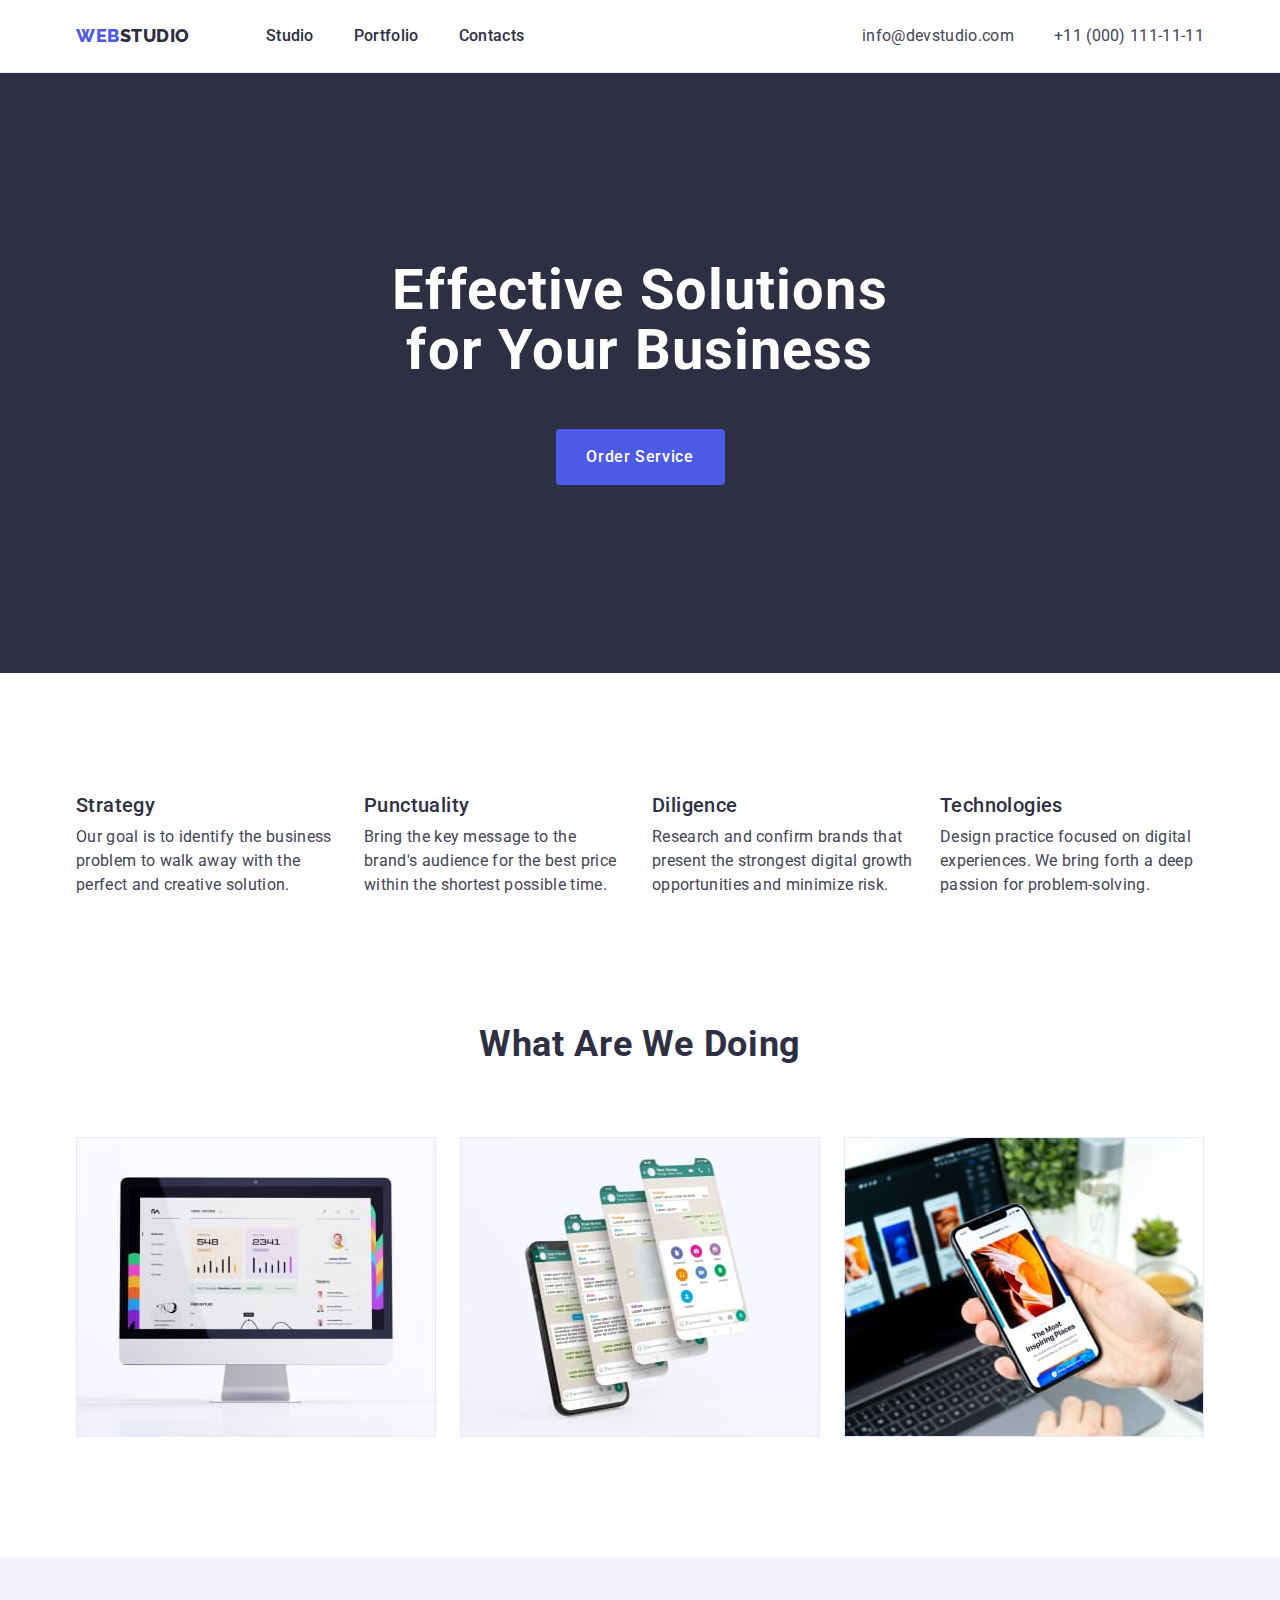
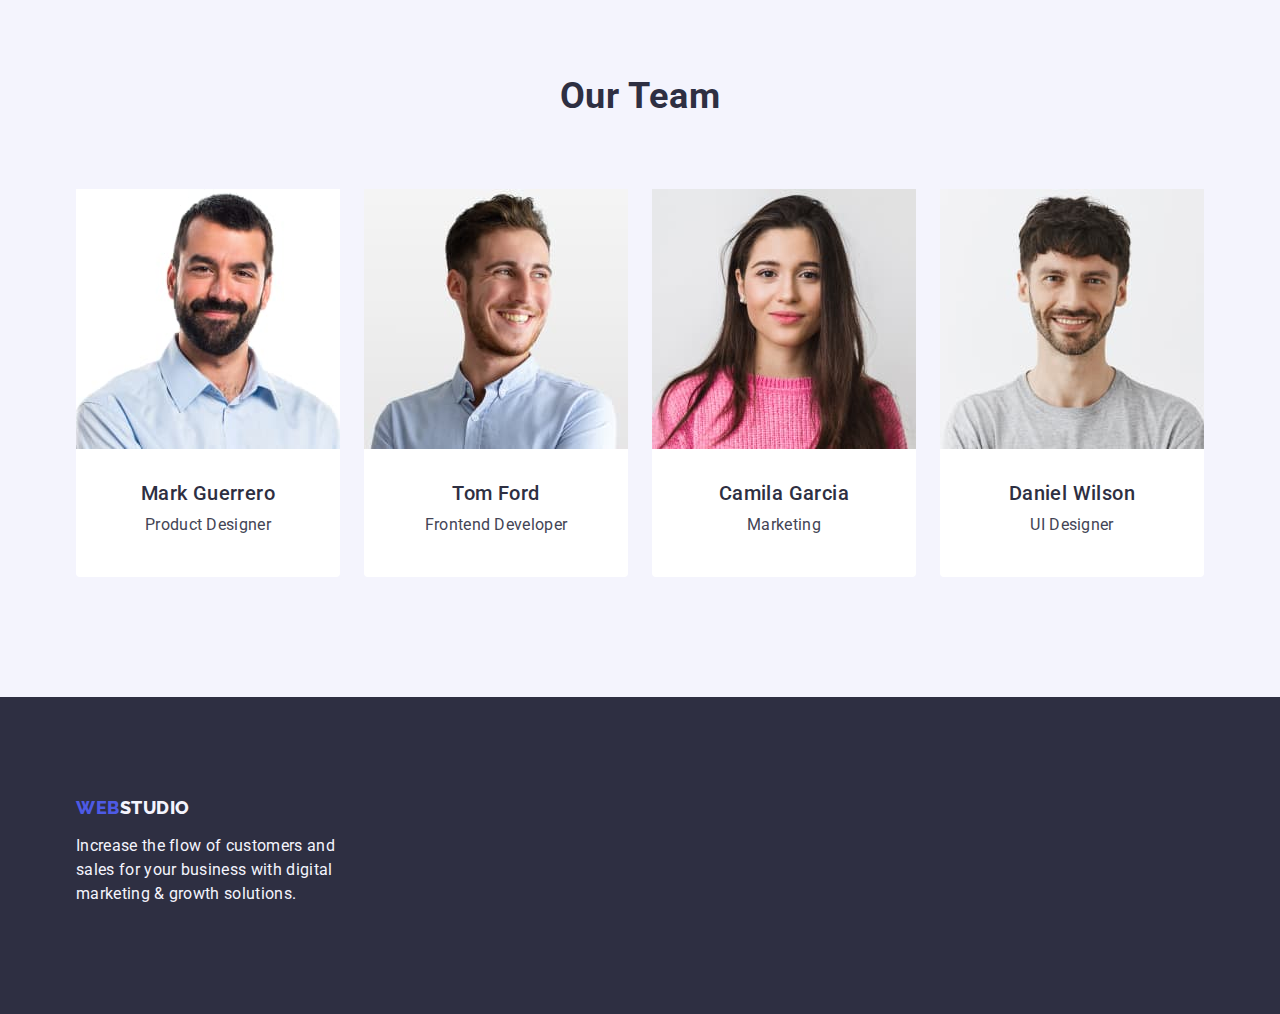
==== index.html @ eb8dc879 "Initial commit" ====
<!DOCTYPE html>
<html lang="en">
  <head>
    <meta charset="UTF-8" />
    <meta http-equiv="X-UA-Compatible" content="IE=edge" />
    <meta name="viewport" content="width=device-width, initial-scale=1.0" />
    <title>Studio</title>
    <link rel="preconnect" href="https://fonts.googleapis.com" />
    <link rel="preconnect" href="https://fonts.gstatic.com" crossorigin />
    <link
      href="https://fonts.googleapis.com/css2?family=Raleway:wght@800&family=Roboto:wght@400;500;700;900&display=swap"
      rel="stylesheet"
    />
    <link
      rel="stylesheet"
      href="https://cdn.jsdelivr.net/npm/modern-normalize@1.1.0/modern-normalize.min.css"
    />
    <link rel="stylesheet" href="./css/styles.css" />
  </head>
  <body>
    <!-- Header section -->
    <header class="header">
      <div class="c-header container">
      <nav class="nav">
        <a class="logo link" href="./index.html">
          Web<span class="studio">Studio</span>
        </a>
        <ul class="list nav-list">
          <li>
            <a class="first-menu link" href="./index.html">Studio</a>
          </li>
          <li>
            <a class="first-menu link" href="./portfolio.html">Portfolio</a>
          </li>
          <li>
            <a class="first-menu link" href="">Contacts</a>
          </li>
        </ul>
      </nav>
      <address class="address">
        <ul class="adress-list list">
          <li>
            <a class="adress-link link" href="mailto:info@devstudio.com"
              >info@devstudio.com</a
            >
          </li>
          <li>
            <a class="adress-link link" href="tel:+110001111111"
              >+11 (000) 111-11-11</a
            >
          </li>
        </ul>
      </address>
      </div>
    </header>
    <main>
      <!-- Hero section -->
      <section class="hero">
      <div class="container">
        <h1 class="first-header">Effective Solutions for Your Business</h1>
        <button class="order-service button" type="button">
          Order Service
        </button>
      </div>
      </section>
      <!-- Info section -->
      <section class="info-sect">
        <div class="container">
        <h2 class="info" hidden>Info</h2>
        <ul class="info-list list">
          <li class="info-element">
            <h3 class="first-h">Strategy</h3>
            <p class="first-p">
              Our goal is to identify the business problem to walk away with the
              perfect and creative solution.
            </p>
          </li>
          <li class="info-element">
            <h3 class="first-h">Punctuality</h3>
            <p class="first-p">
              Bring the key message to the brand's audience for the best price
              within the shortest possible time.
            </p>
          </li>
          <li class="info-element">
            <h3 class="first-h">Diligence</h3>
            <p class="first-p">
              Research and confirm brands that present the strongest digital
              growth opportunities and minimize risk.
            </p>
          </li>
          <li class="info-element">
            <h3 class="first-h">Technologies</h3>
            <p class="first-p">
              Design practice focused on digital experiences. We bring forth a
              deep passion for problem-solving.
            </p>
          </li>
        </ul>
        </div>
      </section>
      <!-- Portfolio section -->
      <section class="portfolio-sect">
        <div class="container">
        <h2 class="what-we-do">What are we doing</h2>
        <ul class="portfolio-list list">
          <li class="portfolio-element">
            <img
              src="./images/portfolio-index/img-1.jpg"
              alt="img 1"
              width="360"
              height="300"
            />
          </li>
          <li class="portfolio-element">
            <img
              src="./images/portfolio-index//img-2.jpg"
              alt="img 2"
              width="360"
              height="300"
            />
          </li>
          <li class="portfolio-element">
            <img
              src="./images/portfolio-index//img-3.jpg"
              alt="img 3"
              width="360"
              height="300"
            />
          </li>
        </ul>
        </div>
      </section>
      <!-- Team section -->
      <section class="team">
        <div class="container">
        <h2 class="our-team">Our Team</h2>
        <ul class="team-list list">
          <li class="first-li">
            <img
              src="./images/team/img-3.jpg"
              alt="photo 1"
              width="264"
              height="260"
            />
            <div class="portfolio-li">
            <h3 class="first-h">Mark Guerrero</h3>
            <p class="first-p">Product Designer</p>
            </div>
          </li>
          <li class="first-li">
            <img
              src="./images/team/img-2.jpg"
              alt="photo 2"
              width="264"
              height="260"
            />
            <div class="portfolio-li">
            <h3 class="first-h">Tom Ford</h3>
            <p class="first-p">Frontend Developer</p>
            </div>
          </li>
          <li class="first-li">
            <img
              src="./images/team/img-1.jpg"
              alt="photo 3"
              width="264"
              height="260"
            />
            <div class="portfolio-li">
            <h3 class="first-h">Camila Garcia</h3>
            <p class="first-p">Marketing</p>
            </div>
          </li>
          <li class="first-li">
            <img
              src="./images/team/img.jpg"
              alt="photo 4"
              width="264"
              height="260"
            />
            <div class="portfolio-li">
            <h3 class="first-h">Daniel Wilson</h3>
            <p class="first-p">UI Designer</p>
            </div>
          </li>
        </ul>
        </div>
      </section>
    </main>
    <footer class="footer">
      <div class="container">
      <a class="footer-logo link" href="./index.html">
        Web<span class="studio-two">Studio</span>
      </a>
      <p class="footer-p first-p">
        Increase the flow of customers and sales for your business with digital
        marketing & growth solutions.
      </p>
      </div>
    </footer>
  </body>
</html>
---- css/styles.css ----
/*! normalize.css v8.0.1 | MIT License | github.com/necolas/normalize.css */

/* Document
   ========================================================================== */

/**
 * 1. Correct the line height in all browsers.
 * 2. Prevent adjustments of font size after orientation changes in iOS.
 */

 html {
    line-height: 1.15; /* 1 */
    -webkit-text-size-adjust: 100%; /* 2 */
  }
  
  /* Sections
     ========================================================================== */
  
  /**
   * Remove the margin in all browsers.
   */
  
  body {
    margin: 0;
  }
  
  /**
   * Render the `main` element consistently in IE.
   */
  
  main {
    display: block;
  }
  
  /**
   * Correct the font size and margin on `h1` elements within `section` and
   * `article` contexts in Chrome, Firefox, and Safari.
   */
  
  h1 {
    font-size: 2em;
    margin: 0.67em 0;
  }
  
  /* Grouping content
     ========================================================================== */
  
  /**
   * 1. Add the correct box sizing in Firefox.
   * 2. Show the overflow in Edge and IE.
   */
  
  hr {
    box-sizing: content-box; /* 1 */
    height: 0; /* 1 */
    overflow: visible; /* 2 */
  }
  
  /**
   * 1. Correct the inheritance and scaling of font size in all browsers.
   * 2. Correct the odd `em` font sizing in all browsers.
   */
  
  pre {
    font-family: monospace, monospace; /* 1 */
    font-size: 1em; /* 2 */
  }
  
  /* Text-level semantics
     ========================================================================== */
  
  /**
   * Remove the gray background on active links in IE 10.
   */
  
  a {
    background-color: transparent;
  }
  
  /**
   * 1. Remove the bottom border in Chrome 57-
   * 2. Add the correct text decoration in Chrome, Edge, IE, Opera, and Safari.
   */
  
  abbr[title] {
    border-bottom: none; /* 1 */
    text-decoration: underline; /* 2 */
    text-decoration: underline dotted; /* 2 */
  }
  
  /**
   * Add the correct font weight in Chrome, Edge, and Safari.
   */
  
  b,
  strong {
    font-weight: bolder;
  }
  
  /**
   * 1. Correct the inheritance and scaling of font size in all browsers.
   * 2. Correct the odd `em` font sizing in all browsers.
   */
  
  code,
  kbd,
  samp {
    font-family: monospace, monospace; /* 1 */
    font-size: 1em; /* 2 */
  }
  
  /**
   * Add the correct font size in all browsers.
   */
  
  small {
    font-size: 80%;
  }
  
  /**
   * Prevent `sub` and `sup` elements from affecting the line height in
   * all browsers.
   */
  
  sub,
  sup {
    font-size: 75%;
    line-height: 0;
    position: relative;
    vertical-align: baseline;
  }
  
  sub {
    bottom: -0.25em;
  }
  
  sup {
    top: -0.5em;
  }
  
  /* Embedded content
     ========================================================================== */
  
  /**
   * Remove the border on images inside links in IE 10.
   */
  
  img {
    border-style: none;
  }
  
  /* Forms
     ========================================================================== */
  
  /**
   * 1. Change the font styles in all browsers.
   * 2. Remove the margin in Firefox and Safari.
   */
  
  button,
  input,
  optgroup,
  select,
  textarea {
    font-family: inherit; /* 1 */
    font-size: 100%; /* 1 */
    line-height: 1.15; /* 1 */
    margin: 0; /* 2 */
  }
  
  /**
   * Show the overflow in IE.
   * 1. Show the overflow in Edge.
   */
  
  button,
  input { /* 1 */
    overflow: visible;
  }
  
  /**
   * Remove the inheritance of text transform in Edge, Firefox, and IE.
   * 1. Remove the inheritance of text transform in Firefox.
   */
  
  button,
  select { /* 1 */
    text-transform: none;
  }
  
  /**
   * Correct the inability to style clickable types in iOS and Safari.
   */
  
  button,
  [type="button"],
  [type="reset"],
  [type="submit"] {
    -webkit-appearance: button;
  }
  
  /**
   * Remove the inner border and padding in Firefox.
   */
  
  button::-moz-focus-inner,
  [type="button"]::-moz-focus-inner,
  [type="reset"]::-moz-focus-inner,
  [type="submit"]::-moz-focus-inner {
    border-style: none;
    padding: 0;
  }
  
  /**
   * Restore the focus styles unset by the previous rule.
   */
  
  button:-moz-focusring,
  [type="button"]:-moz-focusring,
  [type="reset"]:-moz-focusring,
  [type="submit"]:-moz-focusring {
    outline: 1px dotted ButtonText;
  }
  
  /**
   * Correct the padding in Firefox.
   */
  
  fieldset {
    padding: 0.35em 0.75em 0.625em;
  }
  
  /**
   * 1. Correct the text wrapping in Edge and IE.
   * 2. Correct the color inheritance from `fieldset` elements in IE.
   * 3. Remove the padding so developers are not caught out when they zero out
   *    `fieldset` elements in all browsers.
   */
  
  legend {
    box-sizing: border-box; /* 1 */
    color: inherit; /* 2 */
    display: table; /* 1 */
    max-width: 100%; /* 1 */
    padding: 0; /* 3 */
    white-space: normal; /* 1 */
  }
  
  /**
   * Add the correct vertical alignment in Chrome, Firefox, and Opera.
   */
  
  progress {
    vertical-align: baseline;
  }
  
  /**
   * Remove the default vertical scrollbar in IE 10+.
   */
  
  textarea {
    overflow: auto;
  }
  
  /**
   * 1. Add the correct box sizing in IE 10.
   * 2. Remove the padding in IE 10.
   */
  
  [type="checkbox"],
  [type="radio"] {
    box-sizing: border-box; /* 1 */
    padding: 0; /* 2 */
  }
  
  /**
   * Correct the cursor style of increment and decrement buttons in Chrome.
   */
  
  [type="number"]::-webkit-inner-spin-button,
  [type="number"]::-webkit-outer-spin-button {
    height: auto;
  }
  
  /**
   * 1. Correct the odd appearance in Chrome and Safari.
   * 2. Correct the outline style in Safari.
   */
  
  [type="search"] {
    -webkit-appearance: textfield; /* 1 */
    outline-offset: -2px; /* 2 */
  }
  
  /**
   * Remove the inner padding in Chrome and Safari on macOS.
   */
  
  [type="search"]::-webkit-search-decoration {
    -webkit-appearance: none;
  }
  
  /**
   * 1. Correct the inability to style clickable types in iOS and Safari.
   * 2. Change font properties to `inherit` in Safari.
   */
  
  ::-webkit-file-upload-button {
    -webkit-appearance: button; /* 1 */
    font: inherit; /* 2 */
  }
  
  /* Interactive
     ========================================================================== */
  
  /*
   * Add the correct display in Edge, IE 10+, and Firefox.
   */
  
  details {
    display: block;
  }
  
  /*
   * Add the correct display in all browsers.
   */
  
  summary {
    display: list-item;
  }
  
  /* Misc
     ========================================================================== */
  
  /**
   * Add the correct display in IE 10+.
   */
  
  template {
    display: none;
  }
  
  /**
   * Add the correct display in IE 10.
   */
  
  [hidden] {
    display: none;
  }

:root {
	--primary-brand: #4d5ae5;
	--pressed-state: #404bbf;
	--dark: #2e2f42;
	--success: #31d0aa;
	--text: #434455;
	--subtle-text: #8e8f99;
	--accent: #e7e9fc;
	--light: #f4f4fd;
	--modal-overlay: #2e2f42;
	--hero-background: #2e2f42;
	--white-background: #ffffff;
	--modal-background: #fcfcfc;
}

body {
    font-family: 'Roboto', sans-serif;
    color: var(--text);
    background-color: var(--white-background);
}

h1, h2, h3, h4, h5, h6 {
    margin: 0;
}

p {
    margin: 0;
}

img {
    display: block;
}


.list {
    list-style: none;
    margin: 0;
    padding-left: 0;
}

.link {
    text-decoration: none;
    color: var(--dark);
    text-decoration: none;
}

.container {
    width: 1158px;
    margin-left: auto;
    margin-right: auto;
    padding: 0 15px;
}

.first-menu {
    font-weight: 500;
    line-height: 1.5;
    letter-spacing: 0.02em;
    padding: 24px 0 24px;
}

.link:hover,
.link:focus {
    color: var(--pressed-state);
}

.logo {
    color: var(--primary-brand);
    font-family: 'Raleway', sans-serif;
    font-size: 18px;
    font-weight: 800;
    font-size: 18;
    line-height: 1.17;
    letter-spacing: 0.03em;
    text-transform: uppercase;
    margin-right: 76px;
}

.studio {
    color: var(--dark);
}

.studio-two {
    color: var(--light);
}

.adress-link {
    line-height: 1.5;
    letter-spacing: 0.02em;
    color: var(--text);
}

.button {
    color: var(--white-background);
    background-color: var(--primary-brand);
    border: none;
    cursor: pointer;
    border-radius: 4px;
    cursor: pointer;
}

.button:hover,
.button:focus {
    color: var(--white-background);
    background-color: var(--pressed-state);
    border: none;
    cursor: pointer;
}

.address {
    font-style: normal;
}

.hero {
    background-color: var(--modal-overlay);
    padding-top: 188px;
    padding-bottom: 188px;
}

.first-header {
    font-size: 56px;
    line-height: 1.07;
    text-align: center;
    letter-spacing: 0.02em;
    color: var(--white-background);
    max-width: 496px;
    text-align: center;
    margin-right: auto;
    margin-left: auto;
}

.order-service {
    font-weight: 500;
    line-height: 1.5;
    letter-spacing: 0.04em;
    display: block;
    min-width: 169px;
    height: 56px;
    text-align: center;
    margin-left: auto;
    margin-right: auto;
    margin-top: 48px;
}

.first-h {
    font-weight: 500;
    font-size: 20px;
    line-height: 1.2;
    letter-spacing: 0.02em;
    color: var(--dark);
    margin-bottom: 8px;
}

.first-p {
    font-size: 16px;
    line-height: 1.5;
    letter-spacing: 0.02em;
    color: var(--text);
    margin-bottom: 8px;
}

.what-we-do {
    font-size: 36px;
    line-height: 1.11;
    text-align: center;
    letter-spacing: 0.02em;
    text-transform: capitalize;
    color: var(--dark);
    margin-bottom: 72px;
}

.team {
    background-color: var(--light);
    padding: 120px 0;
}

.our-team {
    font-size: 36px;
    line-height: 1.11;
    text-align: center;
    letter-spacing: 0.02em;
    text-transform: capitalize;
    color: var(--dark); 
    margin-bottom: 72px;   
}

.first-li {
    background-color: var(--white-background);
    width: calc((100%-72px)/4);
    border-radius: 0px 0px 4px 4px;
}

.footer {
    background-color: var(--modal-overlay);
    padding: 100px 0;
}

.footer-p {
    max-width: 264px;
    color: var(--light);
}

.footer-logo {
    color: var(--primary-brand);
    font-family: 'Raleway', sans-serif;
    font-size: 18px;
    font-weight: 800;
    font-size: 18;
    line-height: 1.17;
    letter-spacing: 0.03em;
    text-transform: uppercase;
    display: inline-block;
    margin-bottom: 16px;
}

.button-port {
    font-family: "Roboto", sans-serif;
    font-weight: 500;
    line-height: 1.5;
    letter-spacing: 0.04em;
    color: var(--primary-brand);
    background-color: var(--light);
    padding: 12px 24px;
    border: 1px solid var(--accent);
}

.button-port:hover,
.button-port:focus {
    border: 1px solid transparent;
}

.header {
    border-bottom: 1px solid var(--accent);
}

.header .container {
    display: flex;
    align-items: center;
    justify-content: space-between;
}

.c-header {
    display: flex;
}

.nav {
    display: flex;
    align-items: center;
}

.nav-list {
    display: flex;
    gap: 40px;
    justify-content: center;
    padding: 24px 0;
}

.adress-list {
    display: flex;
    gap: 40px;
    align-items: center;
}

.info-sect {
    padding: 120px 0;
}

.info-list {
    display: flex;
    gap: 24px;
}

.info-element {
    width: calc((100% - 72px)/4);
}

.portfolio-sect {
    padding-bottom: 120px;
}

.portfolio-list {
    display: flex;
    gap: 24px;
}

.portfolio-element {
    width: calc((100% - 48px)/3                                                       );
}

.team-list {
    display: flex;
    gap: 24px;
}

.portfolio-li {
    padding: 32px 16px;
    text-align: center;
}

.global-portfolio {
    padding: 96px 0 120px;
}

.glob-port-list {
    display: flex;
    justify-content: center;
    gap: 24px;
    margin-bottom: 72px;
}

.glob-port-list-photo {
    display: flex;
    flex-wrap: wrap;
    column-gap: 24px;
    row-gap: 48px;
}

.glob-port-photo-li {
    width: calc((100% - 48px)/3);
}

.app-character {
    padding: 32px 16px;
    border: 1px solid var(--accent);
    border-top: none;
}
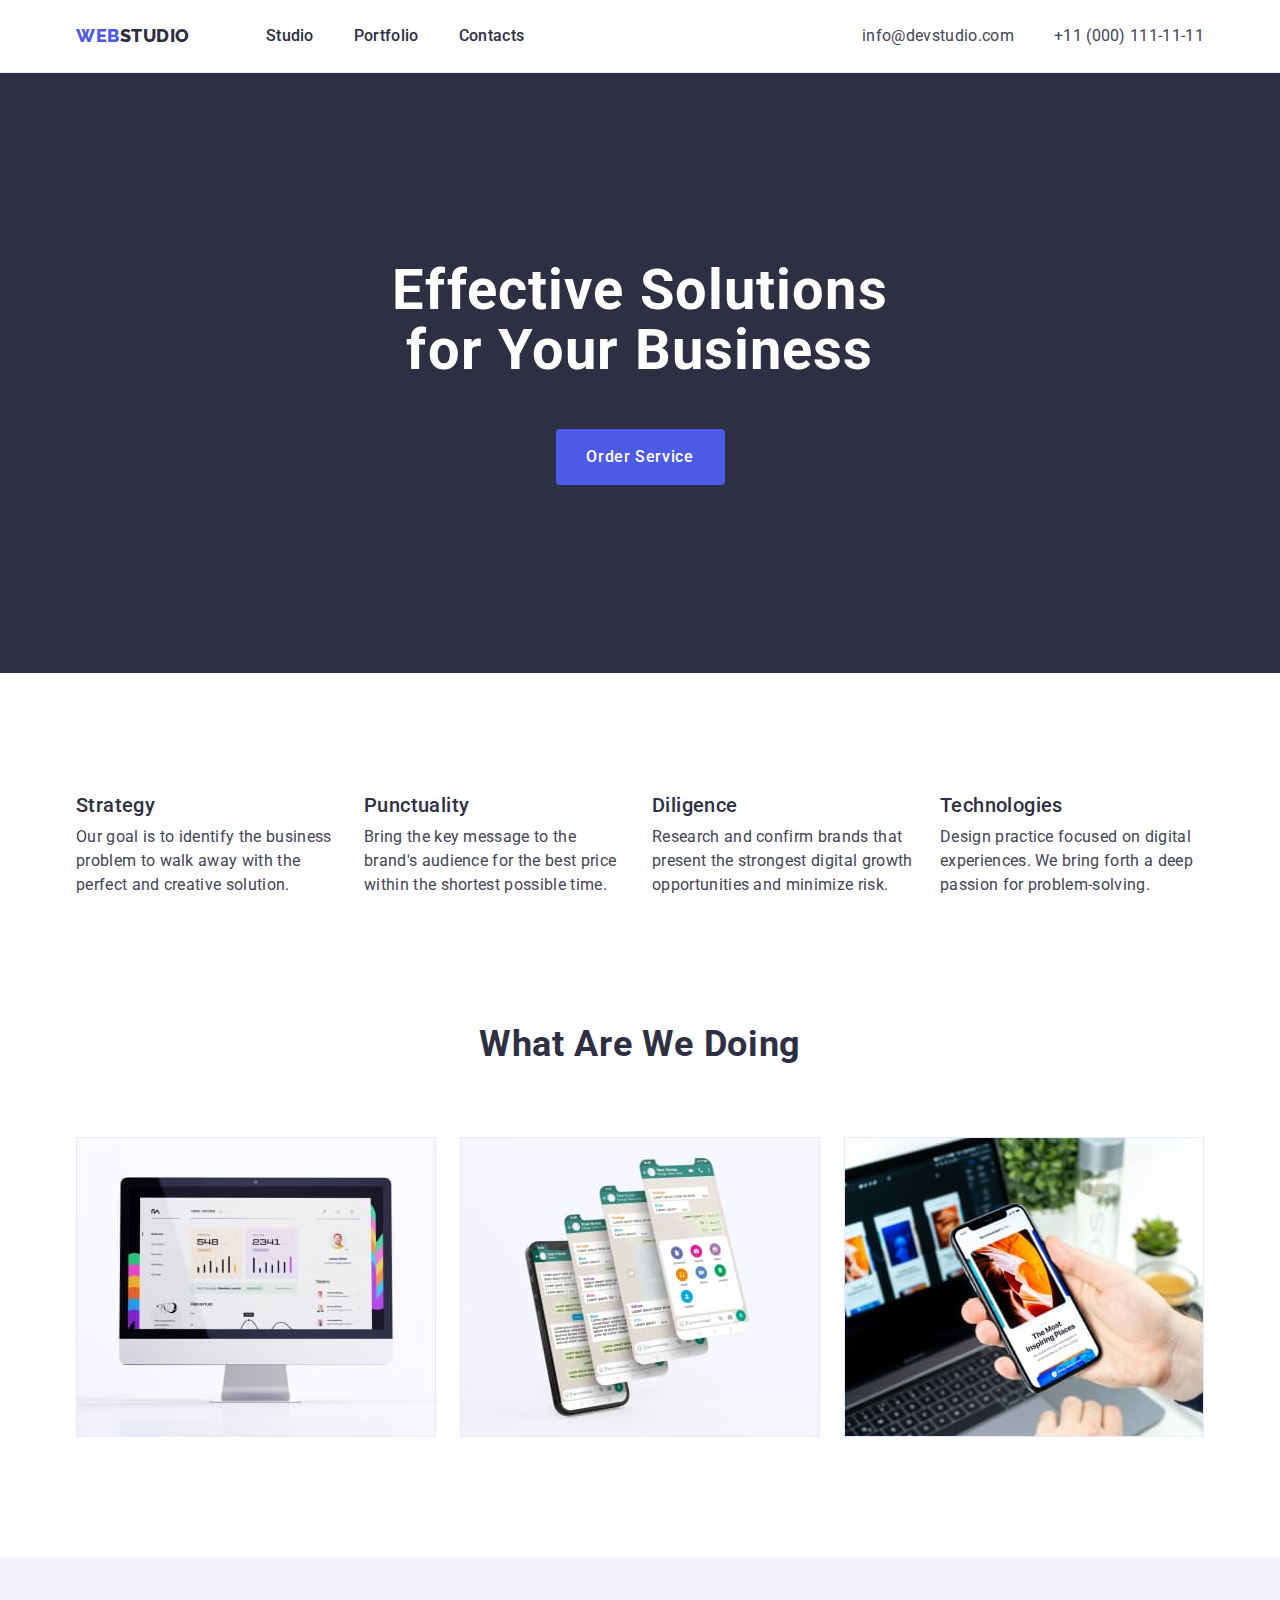
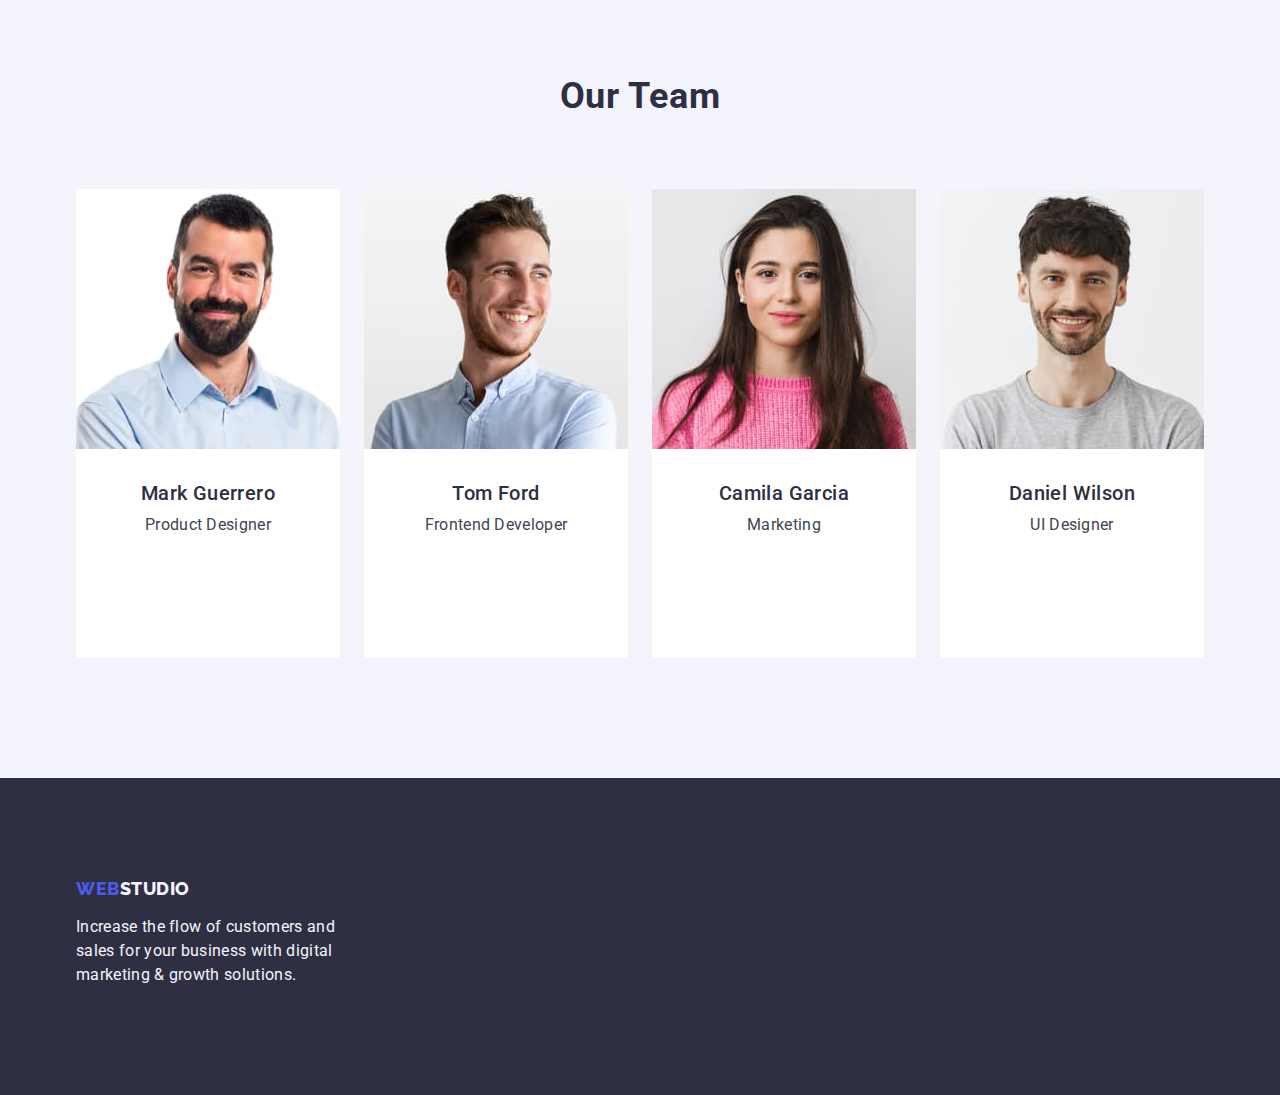
==== commit dce90c9f: "goit-hw4" ====
--- a/index.html
+++ b/index.html
@@ -147,6 +147,29 @@
             <h3 class="first-h">Mark Guerrero</h3>
             <p class="first-p">Product Designer</p>
             </div>
+            <!-- Socials icons-->
+            <ul class="socials list">
+              <li class="socials-item">
+                <svg class="socials-icons" width="16" height="16">
+                  <use href="./images/icons.svg#instagram"></use>
+                </svg>
+              </li>
+              <li class="socials-item">
+                <svg class="socials-icons" width="16" height="16">
+                  <use href="./images/icons.svg#twitter"></use>
+                </svg>
+              </li>
+              <li class="socials-item">
+                <svg class="socials-icons" width="16" height="16">
+                  <use href="./images/icons.svg#facebook"></use>
+                </svg>
+              </li>
+              <li class="socials-item">
+                <svg class="socials-icons" width="16" height="16">
+                  <use href="./images/icons.svg#linkedin"></use>
+                </svg>
+              </li>
+            </ul>
           </li>
           <li class="first-li">
             <img
--- a/css/styles.css
+++ b/css/styles.css
@@ -673,4 +673,3 @@
     border: 1px solid var(--accent);
     border-top: none;
 }
-
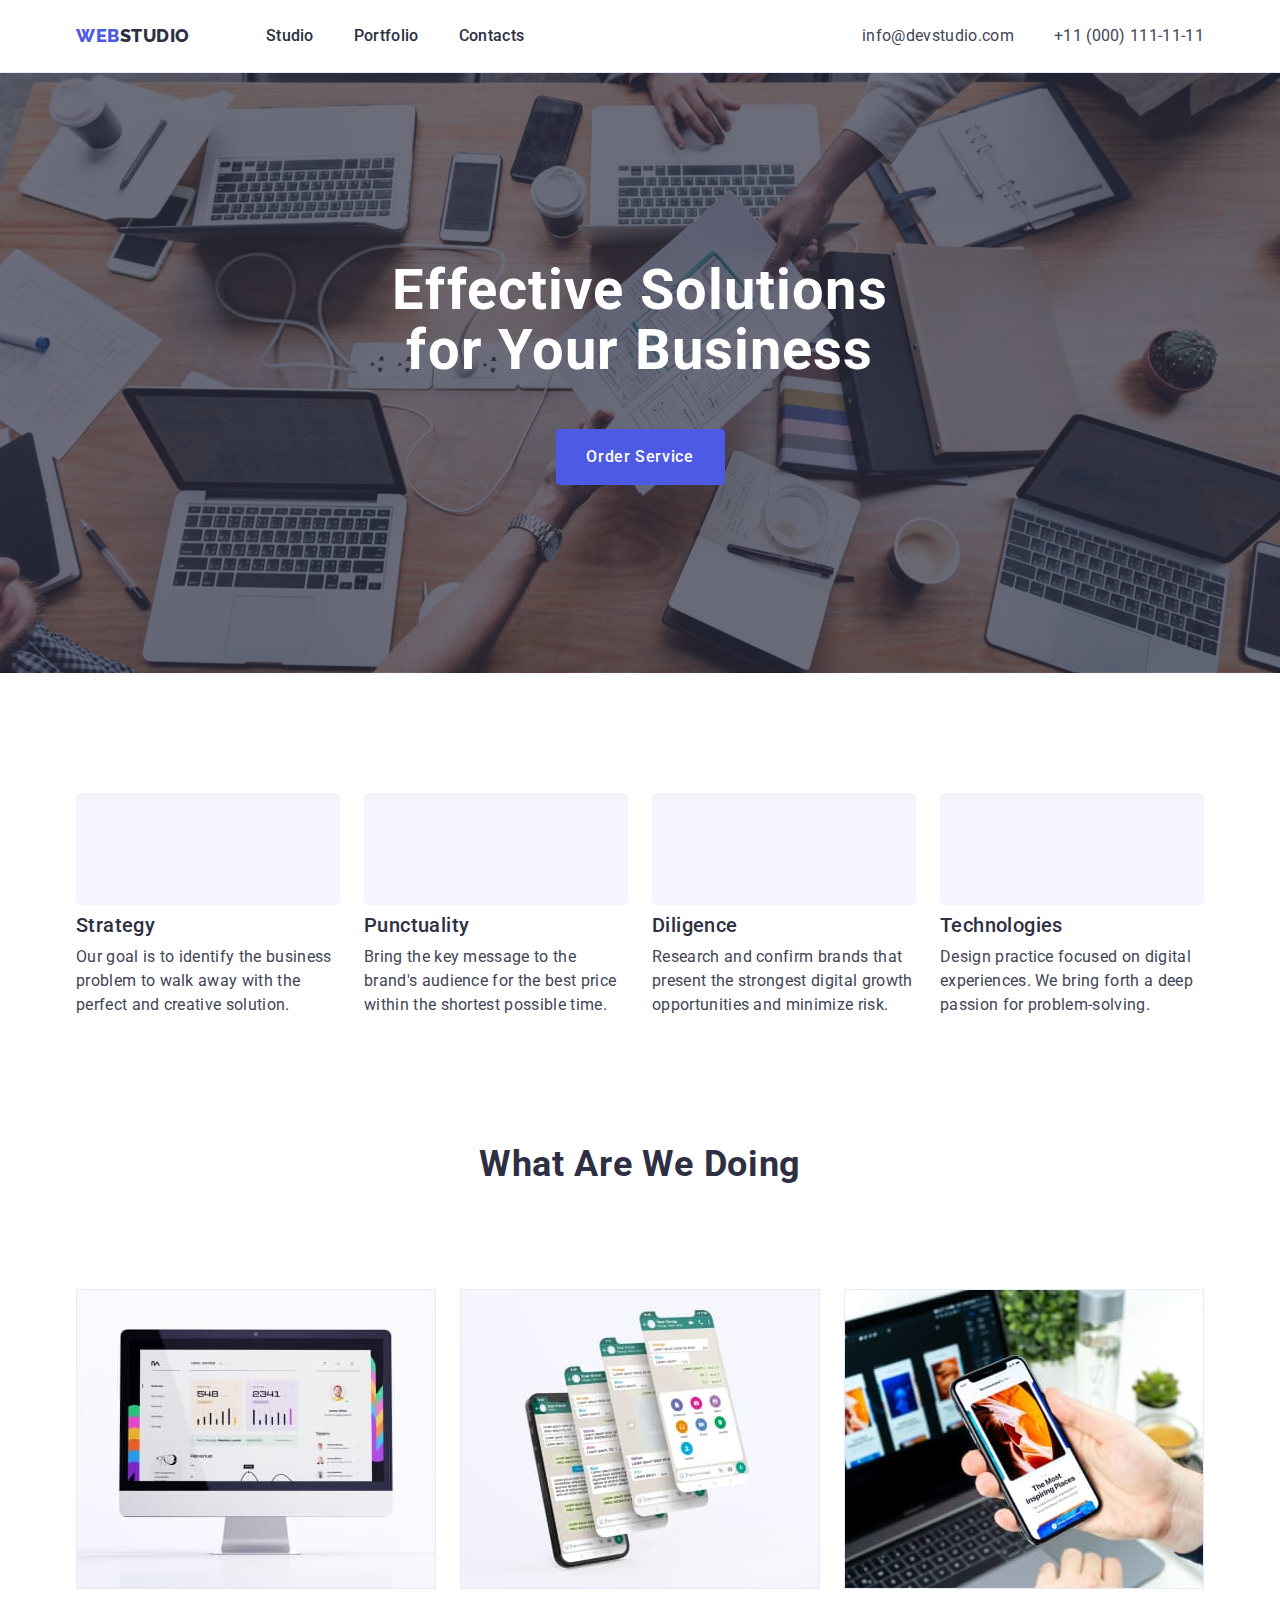
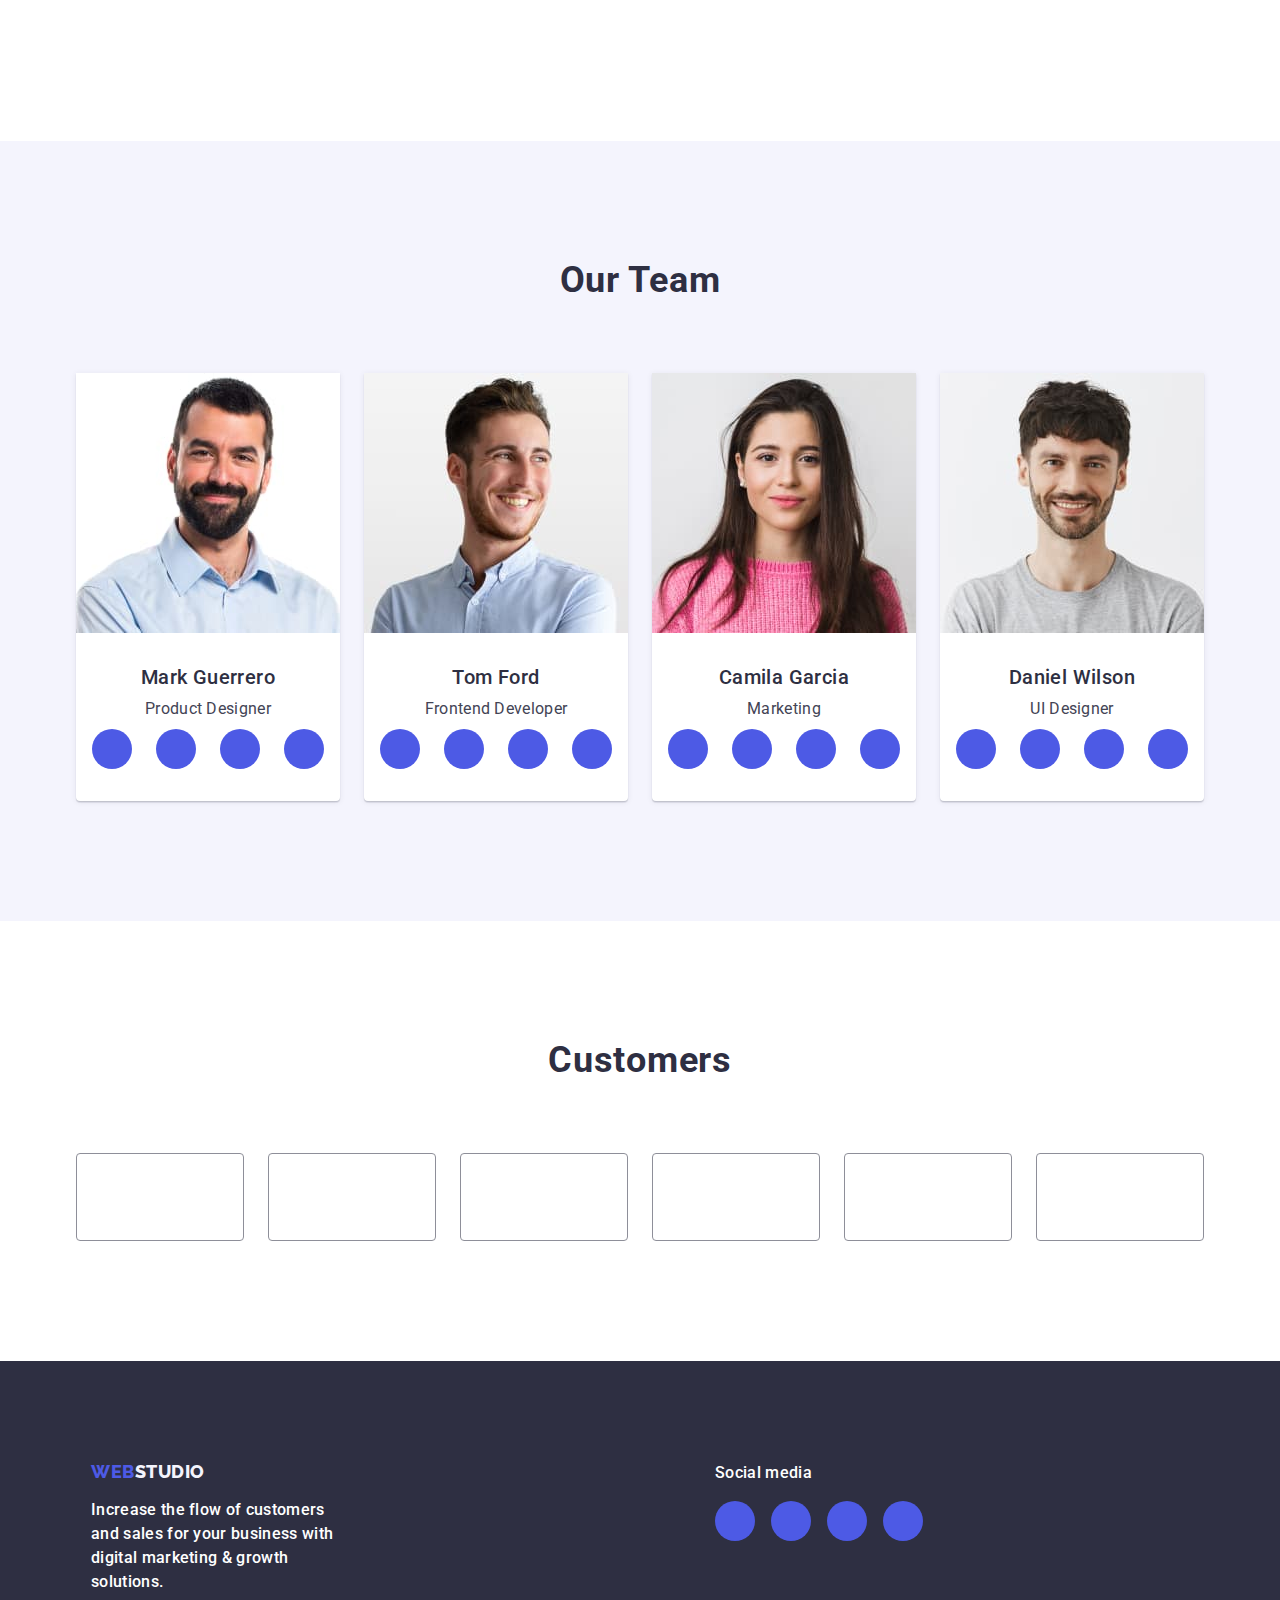
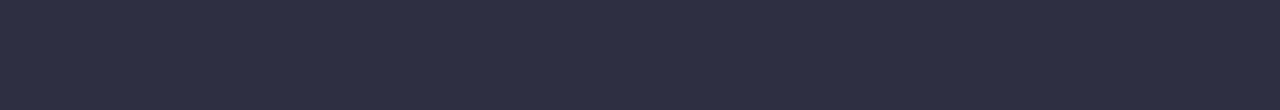
==== commit 6b37a791: "goit-hw4-1-try" ====
--- a/index.html
+++ b/index.html
@@ -69,6 +69,11 @@
         <h2 class="info" hidden>Info</h2>
         <ul class="info-list list">
           <li class="info-element">
+            <div class="info-icon">
+              <svg class="" width="64" height="64">
+                <use href="./images/icons.svg#antenna"></use>
+              </svg>
+            </div>
             <h3 class="first-h">Strategy</h3>
             <p class="first-p">
               Our goal is to identify the business problem to walk away with the
@@ -76,6 +81,11 @@
             </p>
           </li>
           <li class="info-element">
+            <div class="info-icon">
+              <svg class="" width="64" height="64">
+                <use href="./images/icons.svg#clock"></use>
+              </svg>
+            </div>
             <h3 class="first-h">Punctuality</h3>
             <p class="first-p">
               Bring the key message to the brand's audience for the best price
@@ -83,6 +93,11 @@
             </p>
           </li>
           <li class="info-element">
+            <div class="info-icon">
+              <svg class="" width="64" height="64">
+                <use href="./images/icons.svg#diagram"></use>
+              </svg>
+            </div>
             <h3 class="first-h">Diligence</h3>
             <p class="first-p">
               Research and confirm brands that present the strongest digital
@@ -90,6 +105,11 @@
             </p>
           </li>
           <li class="info-element">
+            <div class="info-icon">
+              <svg class="" width="64" height="64">
+                <use href="./images/icons.svg#astronaut"></use>
+              </svg>
+            </div>
             <h3 class="first-h">Technologies</h3>
             <p class="first-p">
               Design practice focused on digital experiences. We bring forth a
@@ -146,30 +166,38 @@
             <div class="portfolio-li">
             <h3 class="first-h">Mark Guerrero</h3>
             <p class="first-p">Product Designer</p>
-            </div>
             <!-- Socials icons-->
-            <ul class="socials list">
-              <li class="socials-item">
-                <svg class="socials-icons" width="16" height="16">
-                  <use href="./images/icons.svg#instagram"></use>
-                </svg>
-              </li>
-              <li class="socials-item">
-                <svg class="socials-icons" width="16" height="16">
+            <ul class="socials-list list">
+              <li class="socials-item">
+                <a class="socials-link" href="">
+                  <svg class="socials-icon" width="16" height="16">
+                    <use href="./images/icons.svg#instagram"></use>
+                  </svg>
+                </a>
+              </li>
+              <li class="socials-item">
+                <a class="socials-link" href="">
+                <svg class="socials-icon" width="16" height="16">
                   <use href="./images/icons.svg#twitter"></use>
                 </svg>
-              </li>
-              <li class="socials-item">
-                <svg class="socials-icons" width="16" height="16">
+              </a>
+              </li>
+              <li class="socials-item">
+                <a class="socials-link" href="">
+                <svg class="socials-icon" width="16" height="16">
                   <use href="./images/icons.svg#facebook"></use>
                 </svg>
-              </li>
-              <li class="socials-item">
-                <svg class="socials-icons" width="16" height="16">
+              </a>
+              </li>
+              <li class="socials-item">
+                <a class="socials-link" href="">
+                <svg class="socials-icon" width="16" height="16">
                   <use href="./images/icons.svg#linkedin"></use>
                 </svg>
+              </a>
               </li>
             </ul>
+            </div>
           </li>
           <li class="first-li">
             <img
@@ -181,6 +209,37 @@
             <div class="portfolio-li">
             <h3 class="first-h">Tom Ford</h3>
             <p class="first-p">Frontend Developer</p>
+            <!-- Socials icons-->
+            <ul class="socials-list list">
+              <li class="socials-item">
+                <a class="socials-link" href="">
+                  <svg class="socials-icon" width="16" height="16">
+                    <use href="./images/icons.svg#instagram"></use>
+                  </svg>
+                </a>
+              </li>
+              <li class="socials-item">
+                <a class="socials-link" href="">
+                <svg class="socials-icon" width="16" height="16">
+                  <use href="./images/icons.svg#twitter"></use>
+                </svg>
+              </a>
+              </li>
+              <li class="socials-item">
+                <a class="socials-link" href="">
+                <svg class="socials-icon" width="16" height="16">
+                  <use href="./images/icons.svg#facebook"></use>
+                </svg>
+              </a>
+              </li>
+              <li class="socials-item">
+                <a class="socials-link" href="">
+                <svg class="socials-icon" width="16" height="16">
+                  <use href="./images/icons.svg#linkedin"></use>
+                </svg>
+              </a>
+              </li>
+            </ul>
             </div>
           </li>
           <li class="first-li">
@@ -193,6 +252,37 @@
             <div class="portfolio-li">
             <h3 class="first-h">Camila Garcia</h3>
             <p class="first-p">Marketing</p>
+            <!-- Socials icons-->
+            <ul class="socials-list list">
+              <li class="socials-item">
+                <a class="socials-link" href="">
+                  <svg class="socials-icon" width="16" height="16">
+                    <use href="./images/icons.svg#instagram"></use>
+                  </svg>
+                </a>
+              </li>
+              <li class="socials-item">
+                <a class="socials-link" href="">
+                <svg class="socials-icon" width="16" height="16">
+                  <use href="./images/icons.svg#twitter"></use>
+                </svg>
+              </a>
+              </li>
+              <li class="socials-item">
+                <a class="socials-link" href="">
+                <svg class="socials-icon" width="16" height="16">
+                  <use href="./images/icons.svg#facebook"></use>
+                </svg>
+              </a>
+              </li>
+              <li class="socials-item">
+                <a class="socials-link" href="">
+                <svg class="socials-icon" width="16" height="16">
+                  <use href="./images/icons.svg#linkedin"></use>
+                </svg>
+              </a>
+              </li>
+            </ul>
             </div>
           </li>
           <li class="first-li">
@@ -205,14 +295,96 @@
             <div class="portfolio-li">
             <h3 class="first-h">Daniel Wilson</h3>
             <p class="first-p">UI Designer</p>
-            </div>
-          </li>
-        </ul>
+            <!-- Socials icons-->
+            <ul class="socials-list list">
+              <li class="socials-item">
+                <a class="socials-link" href="">
+                  <svg class="socials-icon" width="16" height="16">
+                    <use href="./images/icons.svg#instagram"></use>
+                  </svg>
+                </a>
+              </li>
+              <li class="socials-item">
+                <a class="socials-link" href="">
+                <svg class="socials-icon" width="16" height="16">
+                  <use href="./images/icons.svg#twitter"></use>
+                </svg>
+              </a>
+              </li>
+              <li class="socials-item">
+                <a class="socials-link" href="">
+                <svg class="socials-icon" width="16" height="16">
+                  <use href="./images/icons.svg#facebook"></use>
+                </svg>
+              </a>
+              </li>
+              <li class="socials-item">
+                <a class="socials-link" href="">
+                <svg class="socials-icon" width="16" height="16">
+                  <use href="./images/icons.svg#linkedin"></use>
+                </svg>
+              </a>
+              </li>
+            </ul>
+            </div>
+          </li>
+        </ul>
+        </div>
+      </section>
+      <!-- Customers -->
+      <section class="customers">
+        <div class="container">
+          <h2 class="what-we-do">Customers</h2>
+          <ul class="customers-list list">
+            <li class="customers-items">
+              <a class="customers-link" href="">
+                <svg class="customers-icon" width="" height="">
+                  <use href="./images/icons.svg#logo-one"></use>
+                </svg>
+              </a>
+            </li>
+            <li class="customers-items">
+              <a class="customers-link" href="">
+                <svg class="customers-icon" width="" height="">
+                  <use href="./images/icons.svg#logo-two"></use>
+                </svg>
+              </a>
+            </li>
+            <li class="customers-items">
+              <a class="customers-link" href="">
+                <svg class="customers-icon" width="" height="">
+                  <use href="./images/icons.svg#logo-three"></use>
+                </svg>
+              </a>
+            </li>
+            <li class="customers-items">
+              <a class="customers-link" href="">
+                <svg class="customers-icon" width="" height="">
+                  <use href="./images/icons.svg#logo-four"></use>
+                </svg>
+              </a>
+            </li>
+            <li class="customers-items">
+              <a class="customers-link" href="">
+                <svg class="customers-icon" width="" height="">
+                  <use href="./images/icons.svg#logo-five"></use>
+                </svg>
+              </a>
+            </li>
+            <li class="customers-items">
+              <a class="customers-link" href="">
+                <svg class="customers-icon" width="" height="">
+                  <use href="./images/icons.svg#logo-six"></use>
+                </svg>
+              </a>
+            </li>
+          </ul>
         </div>
       </section>
     </main>
     <footer class="footer">
-      <div class="container">
+      <div class="footer-container-global container">
+      <div class="footer-container container">
       <a class="footer-logo link" href="./index.html">
         Web<span class="studio-two">Studio</span>
       </a>
@@ -221,6 +393,40 @@
         marketing & growth solutions.
       </p>
       </div>
+      <div class="socials-container container">
+        <p class="footer-p">Social media</p>
+        <ul class="footer-list list">
+          <li class="footer-item">
+            <a class="footer-link" href="">
+              <svg class="footer-icon" width="24" height="24">
+                <use href="./images/icons.svg#instagram"></use>
+              </svg>
+            </a>
+          </li>
+          <li class="footer-item">
+            <a class="footer-link" href="">
+              <svg class="footer-icon" width="24" height="24">
+                <use href="./images/icons.svg#twitter"></use>
+              </svg>
+            </a>
+          </li>
+          <li class="footer-item">
+            <a class="footer-link" href="">
+              <svg class="footer-icon" width="24" height="24">
+                <use href="./images/icons.svg#facebook"></use>
+              </svg>
+            </a>
+          </li>
+          <li class="footer-item">
+            <a class="footer-link" href="">
+              <svg class="footer-icon" width="24" height="24">
+                <use href="./images/icons.svg#linkedin"></use>
+              </svg>
+            </a>
+          </li>
+        </ul>
+      </div>
+      </div>
     </footer>
   </body>
 </html>
--- a/css/styles.css
+++ b/css/styles.css
@@ -464,6 +464,11 @@
     background-color: var(--modal-overlay);
     padding-top: 188px;
     padding-bottom: 188px;
+    background-image: linear-gradient(rgba(46, 47, 66, 0.7), rgba(46, 47, 66, 0.7)), url(../images/header/people-office.jpg);
+    max-width: 1440px;
+    background-repeat: no-repeat;
+    background-position: center;
+    background-size: cover;
 }
 
 .first-header {
@@ -536,7 +541,9 @@
 .first-li {
     background-color: var(--white-background);
     width: calc((100%-72px)/4);
+    height: 428px;
     border-radius: 0px 0px 4px 4px;
+    box-shadow: 0px 1px 6px rgba(46, 47, 66, 0.08), 0px 1px 1px rgba(46, 47, 66, 0.16), 0px 2px 1px rgba(46, 47, 66, 0.08);
 }
 
 .footer {
@@ -580,6 +587,7 @@
 
 .header {
     border-bottom: 1px solid var(--accent);
+    box-shadow: 0px 2px 1px rgba(46, 47, 66, 0.08) 0px 1px 1px rgba(46, 47, 66, 0.16), 0px 1px 6px rgba(46, 47, 66, 0.08);
 }
 
 .header .container {
@@ -620,7 +628,7 @@
 }
 
 .info-element {
-    width: calc((100% - 72px)/4);
+    width: calc((100% - 72px) / 4);
 }
 
 .portfolio-sect {
@@ -630,10 +638,11 @@
 .portfolio-list {
     display: flex;
     gap: 24px;
+    padding: 32px 0;
 }
 
 .portfolio-element {
-    width: calc((100% - 48px)/3                                                       );
+    width: calc((100% - 48px) / 3);
 }
 
 .team-list {
@@ -644,6 +653,7 @@
 .portfolio-li {
     padding: 32px 16px;
     text-align: center;
+    margin-bottom: 20px;
 }
 
 .global-portfolio {
@@ -665,7 +675,7 @@
 }
 
 .glob-port-photo-li {
-    width: calc((100% - 48px)/3);
+    width: calc((100% - 48px) / 3);
 }
 
 .app-character {
@@ -673,3 +683,127 @@
     border: 1px solid var(--accent);
     border-top: none;
 }
+
+.info-icon {
+  display: flex;
+  align-items: center;
+  justify-content: center;
+  height: 112px;
+  background-color: var(--light);
+  border-radius: 4px;
+  margin-bottom: 8px;
+}
+
+.socials-list {
+  display: flex;
+  justify-content: center;
+  gap: 24px;
+}
+
+.socials-item {
+  width: 40px;
+  height: 40px;
+}
+
+.socials-link {
+  display: flex;
+  align-items: center;
+  justify-content: center;
+  width: 100%;
+  height: 100%;
+  background-color: var(--primary-brand);
+  border-radius: 50%;
+}
+
+.socials-link:hover,
+.socials-link:focus {
+  background-color: #404bbf;
+}
+
+.socials-icon {
+  fill: var(--light);
+}
+
+.customers {
+  padding-top: 120px;
+  padding-bottom: 120px;
+}
+
+.customers-list {
+  display: flex;
+  gap: 24px;
+}
+
+.customers-items {
+  width: calc((100% - 120px) / 6);
+  height: 88px;
+}
+
+.customers-link {
+  display: flex;
+  align-items: center;
+  justify-content: center;
+  color: var(--subtle-text);
+  width: 100%;
+  height: 100%;
+  border: 1px solid var(--subtle-text);
+  border-radius: 4px;
+}
+
+.customers-link:hover,
+.customers-link:focus {
+  border-color: var(--pressed-state);
+}
+
+.customers-icon {
+  fill: currentColor;
+  width: 104px;
+  height: 56px;
+}
+
+.footer-container-global {
+  display: flex;
+  align-items: baseline;
+}
+
+.footer-container {
+  margin-right: 120px;
+}
+
+.footer-p {
+  font-weight: 500;
+  font-size: 16px;
+  line-height: 1.5;
+  letter-spacing: 0.02em;
+  color: var(--white-background);
+  margin-bottom: 16px;
+}
+
+.footer-list {
+  display: flex;
+  gap: 16px;
+}
+
+.footer-item {
+  width: 40px;
+  height: 40px;
+}
+
+.footer-link {
+  display: flex;
+  align-items: center;
+  justify-content: center;
+  width: 100%;
+  height: 100%;
+  background-color: var(--primary-brand);
+  border-radius: 50%;
+}
+
+.footer-link:hover,
+.footer-link:focus {
+  background-color: var(--success);
+}
+
+.footer-icon {
+  fill: var(--light);
+}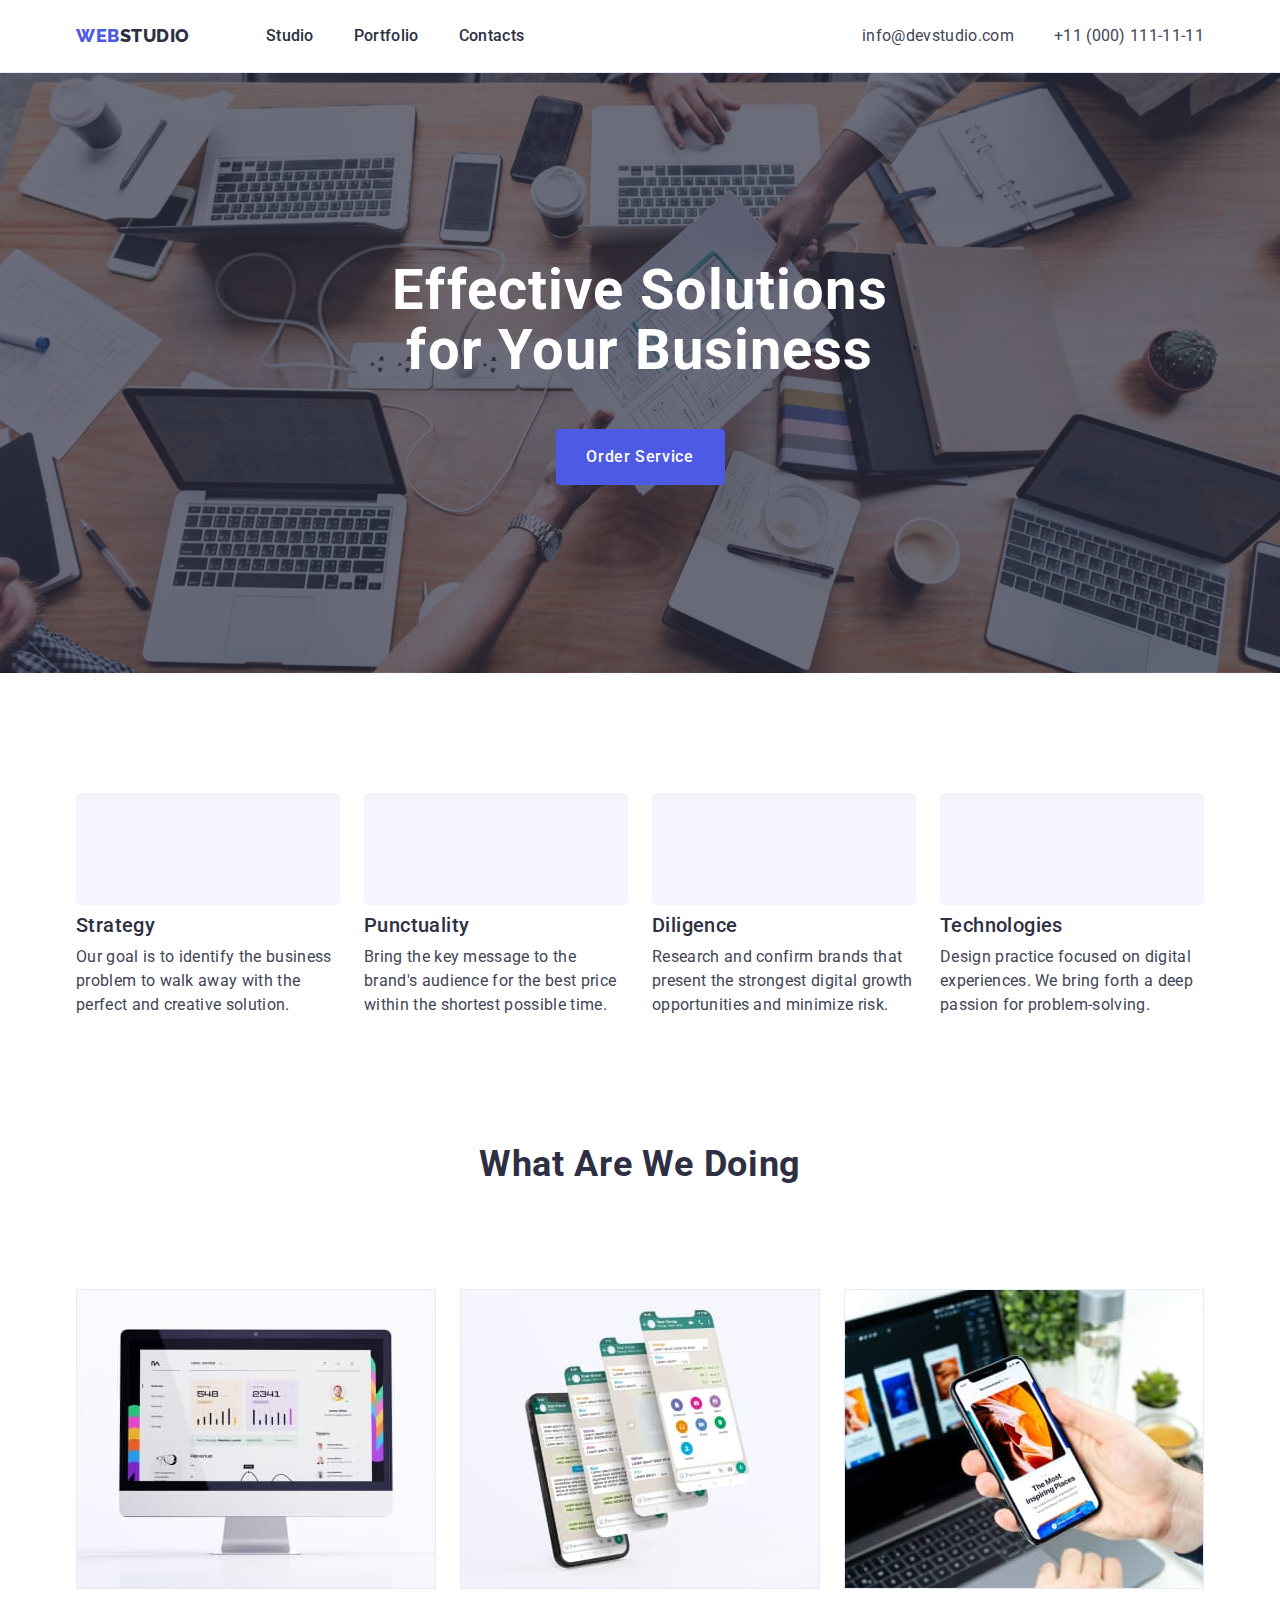
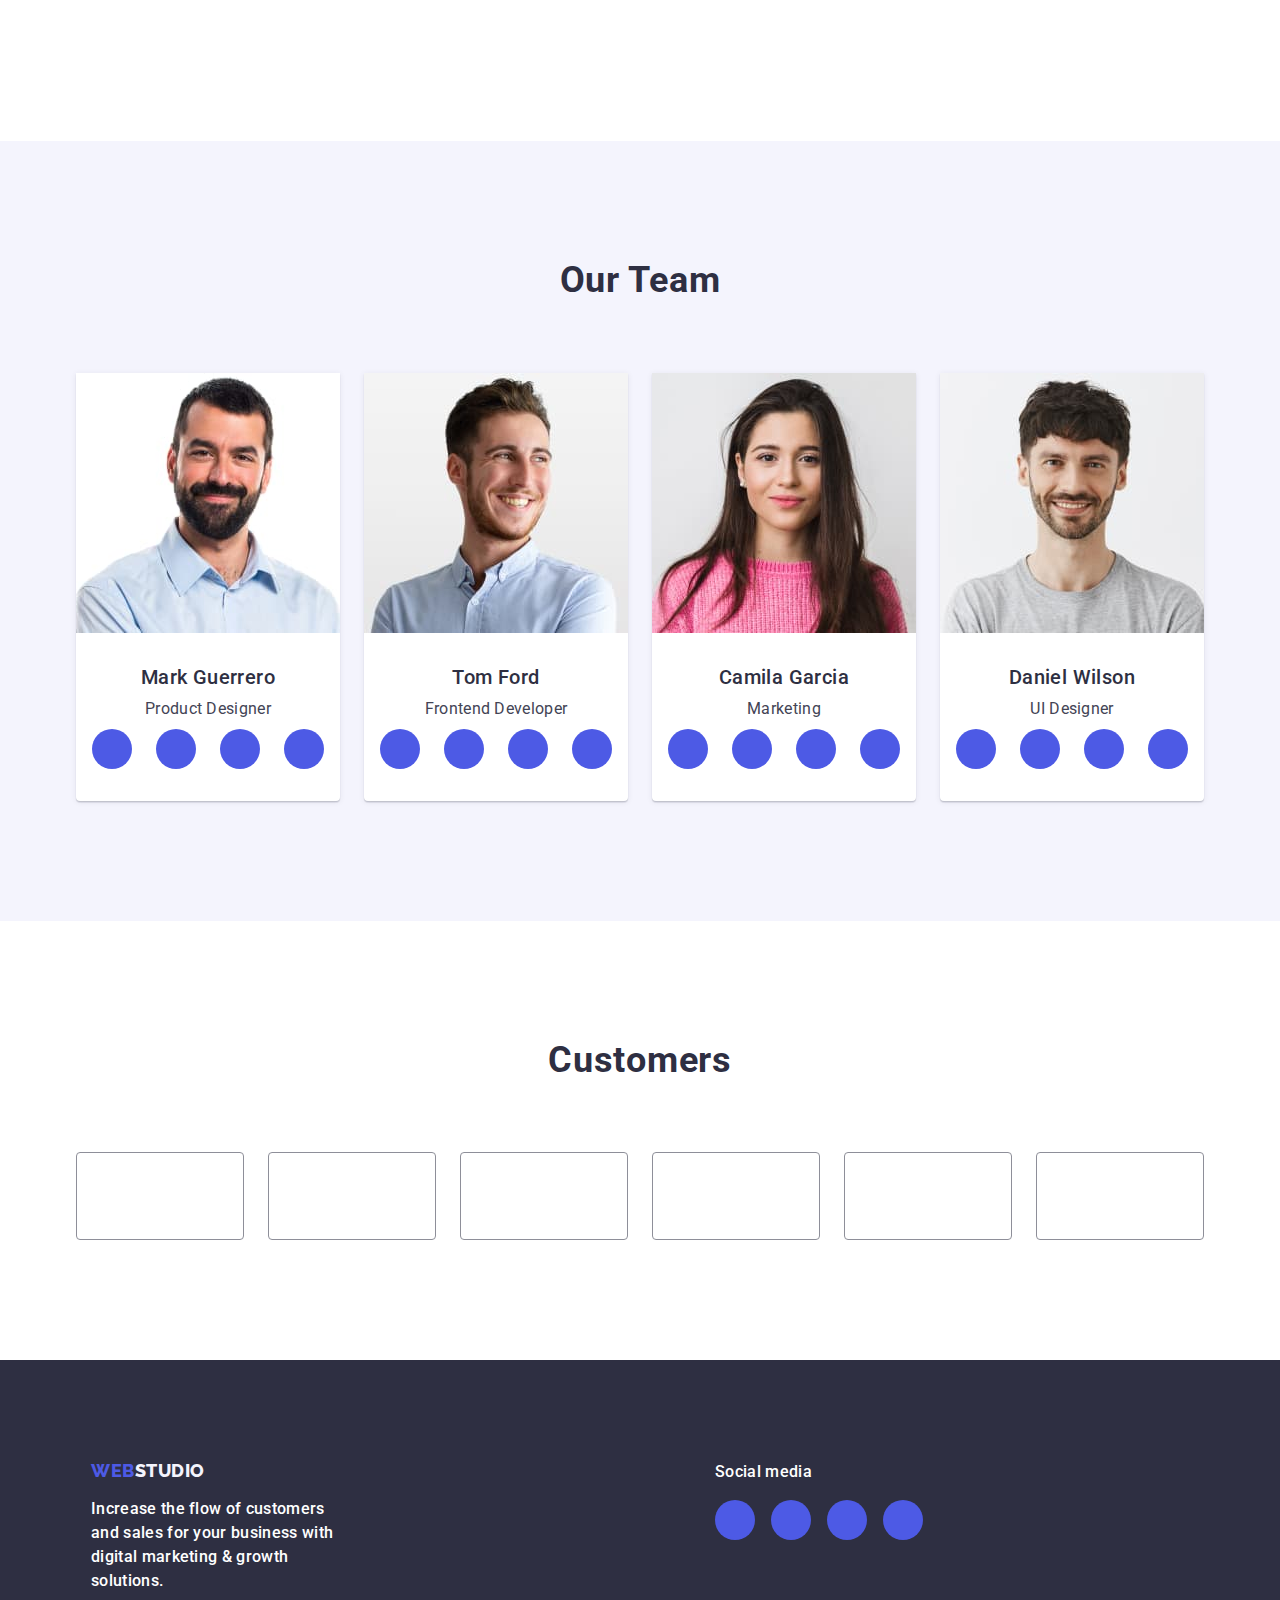
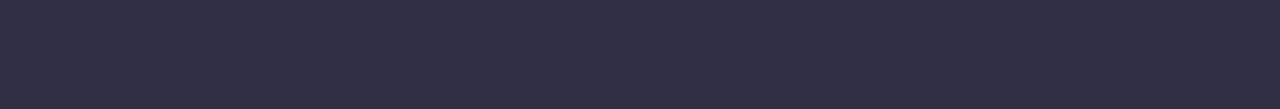
==== commit 6914ff41: "goit-hw4-2-try" ====
--- a/index.html
+++ b/index.html
@@ -334,46 +334,46 @@
       <!-- Customers -->
       <section class="customers">
         <div class="container">
-          <h2 class="what-we-do">Customers</h2>
+          <h2 class="cutomers-h what-we-do">Customers</h2>
           <ul class="customers-list list">
             <li class="customers-items">
               <a class="customers-link" href="">
-                <svg class="customers-icon" width="" height="">
+                <svg class="customers-icon" width="104" height="56">
                   <use href="./images/icons.svg#logo-one"></use>
                 </svg>
               </a>
             </li>
             <li class="customers-items">
               <a class="customers-link" href="">
-                <svg class="customers-icon" width="" height="">
+                <svg class="customers-icon" width="104" height="56">
                   <use href="./images/icons.svg#logo-two"></use>
                 </svg>
               </a>
             </li>
             <li class="customers-items">
               <a class="customers-link" href="">
-                <svg class="customers-icon" width="" height="">
+                <svg class="customers-icon" width="104" height="56">
                   <use href="./images/icons.svg#logo-three"></use>
                 </svg>
               </a>
             </li>
             <li class="customers-items">
               <a class="customers-link" href="">
-                <svg class="customers-icon" width="" height="">
+                <svg class="customers-icon" width="104" height="56">
                   <use href="./images/icons.svg#logo-four"></use>
                 </svg>
               </a>
             </li>
             <li class="customers-items">
               <a class="customers-link" href="">
-                <svg class="customers-icon" width="" height="">
+                <svg class="customers-icon" width="104" height="56">
                   <use href="./images/icons.svg#logo-five"></use>
                 </svg>
               </a>
             </li>
             <li class="customers-items">
               <a class="customers-link" href="">
-                <svg class="customers-icon" width="" height="">
+                <svg class="customers-icon" width="104" height="56">
                   <use href="./images/icons.svg#logo-six"></use>
                 </svg>
               </a>
--- a/css/styles.css
+++ b/css/styles.css
@@ -582,12 +582,17 @@
 
 .button-port:hover,
 .button-port:focus {
+  box-shadow: 0px 3px 1px rgba(0, 0, 0, 0.1), 0px 2px 1px rgba(0, 0, 0, 0.08), 0px 2px 2px rgba(0, 0, 0, 0.12);
+}
+
+.button-port:hover,
+.button-port:focus {
     border: 1px solid transparent;
 }
 
 .header {
     border-bottom: 1px solid var(--accent);
-    box-shadow: 0px 2px 1px rgba(46, 47, 66, 0.08) 0px 1px 1px rgba(46, 47, 66, 0.16), 0px 1px 6px rgba(46, 47, 66, 0.08);
+    box-shadow: 0px 2px 1px rgba(46, 47, 66, 0.08), 0px 1px 1px rgba(46, 47, 66, 0.16), 0px 1px 6px rgba(46, 47, 66, 0.08);
 }
 
 .header .container {
@@ -651,7 +656,7 @@
 }
 
 .portfolio-li {
-    padding: 32px 16px;
+    padding: 32px 0px;
     text-align: center;
     margin-bottom: 20px;
 }
@@ -753,13 +758,16 @@
 .customers-link:hover,
 .customers-link:focus {
   border-color: var(--pressed-state);
+  color: var(--pressed-state);
 }
 
 .customers-icon {
   fill: currentColor;
-  width: 104px;
-  height: 56px;
-}
+}
+
+.cutomers-h {
+  line-height: 1.1;
+} 
 
 .footer-container-global {
   display: flex;
@@ -806,4 +814,13 @@
 
 .footer-icon {
   fill: var(--light);
+}
+
+.glob-portfolio-link {
+  display: block;
+}
+
+.glob-portfolio-link:hover,
+.glob-portfolio-link:focus {
+  box-shadow: 0px 1px 6px rgba(46, 47, 66, 0.08), 0px 1px 1px rgba(46, 47, 66, 0.16), 0px 2px 1px rgba(46, 47, 66, 0.08);
 }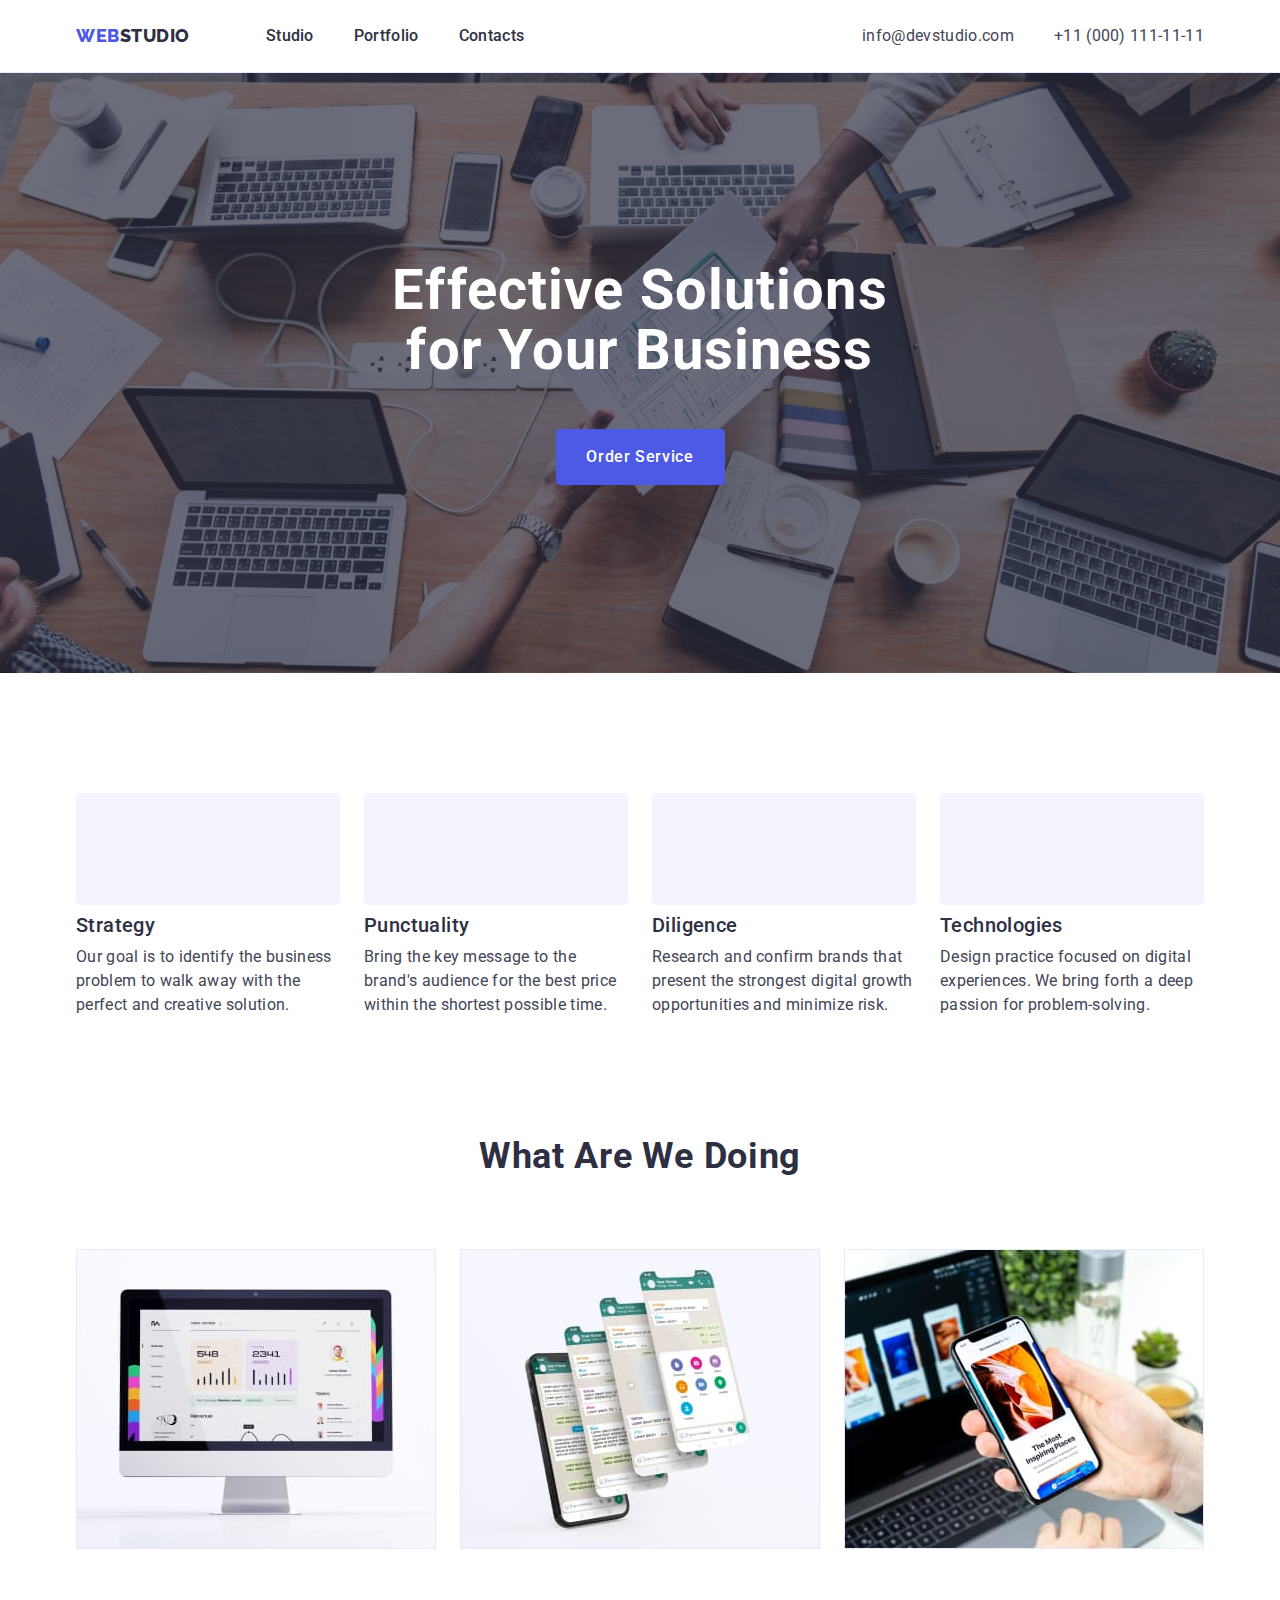
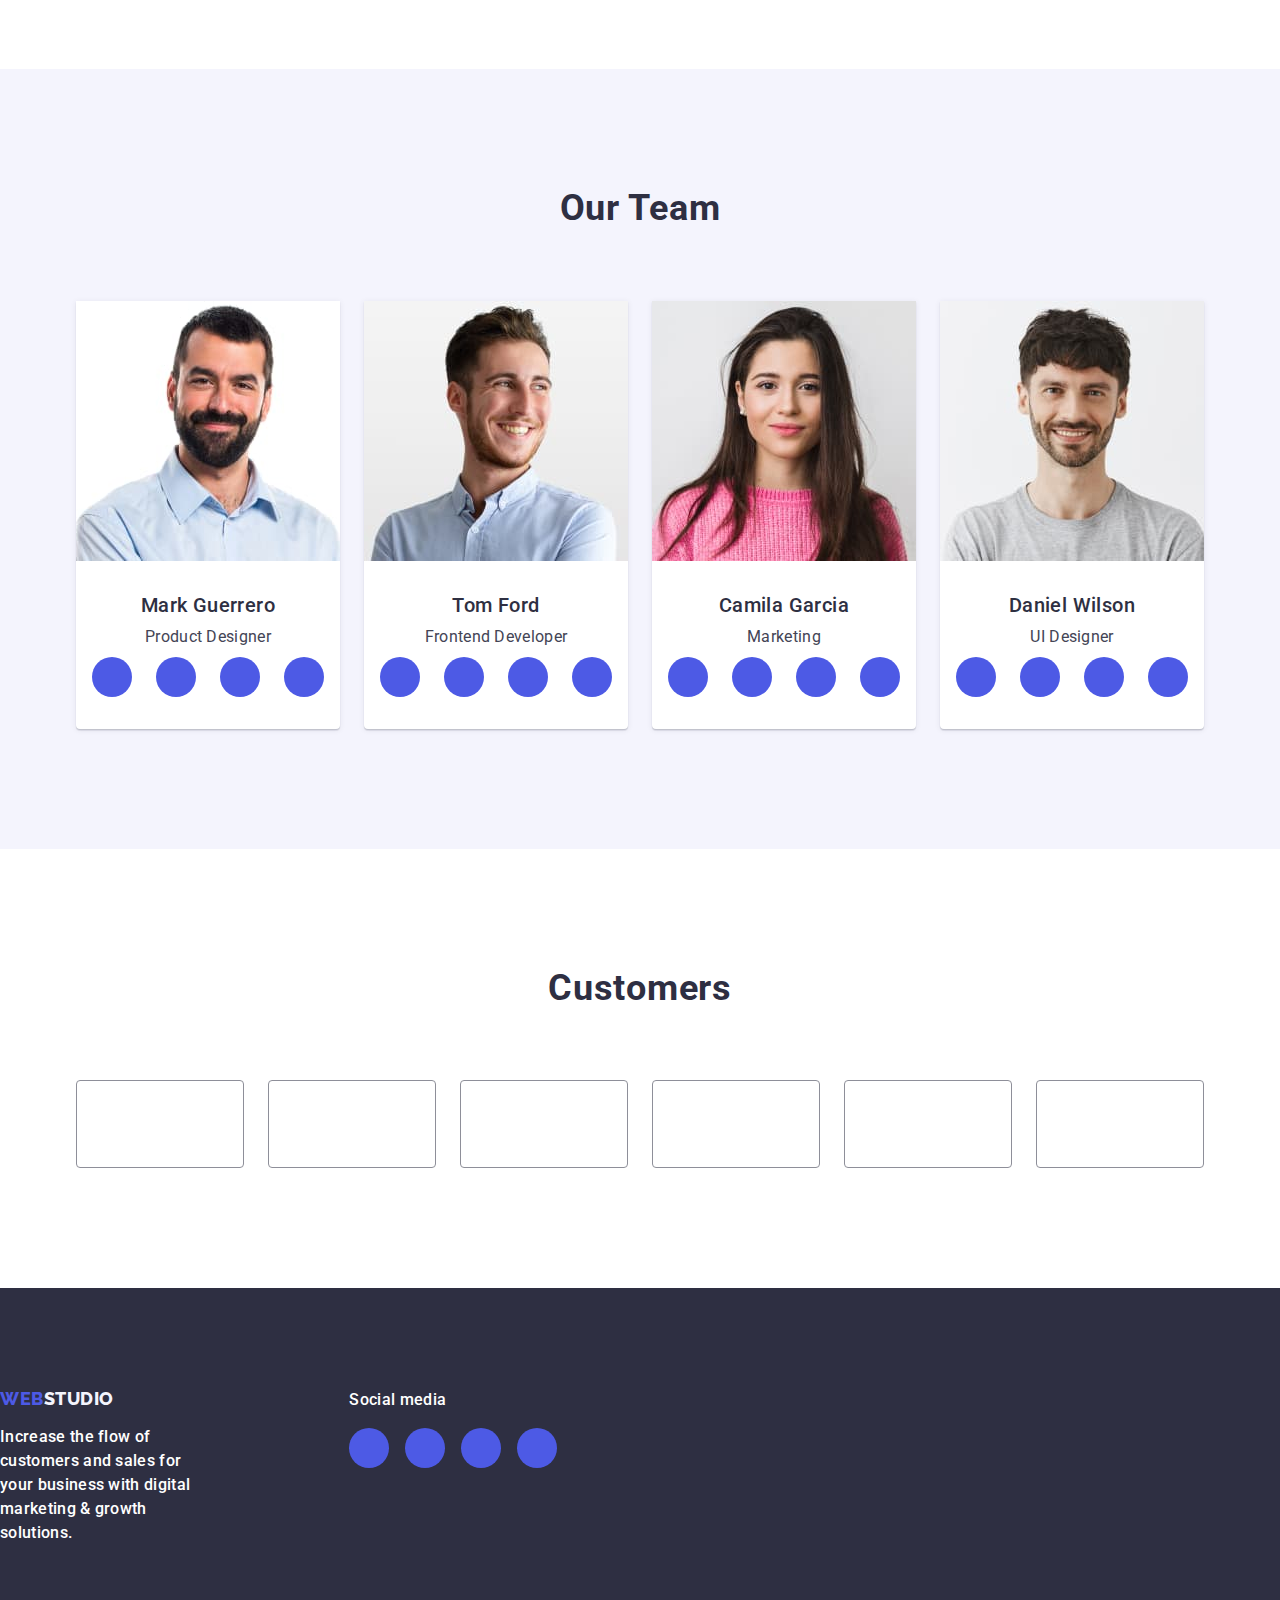
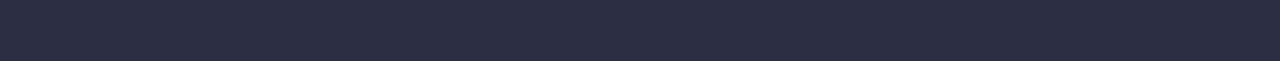
==== commit e582af14: "goit-hw4-3" ====
--- a/index.html
+++ b/index.html
@@ -75,7 +75,7 @@
               </svg>
             </div>
             <h3 class="first-h">Strategy</h3>
-            <p class="first-p">
+            <p class="info-p first-p">
               Our goal is to identify the business problem to walk away with the
               perfect and creative solution.
             </p>
@@ -87,7 +87,7 @@
               </svg>
             </div>
             <h3 class="first-h">Punctuality</h3>
-            <p class="first-p">
+            <p class="info-p first-p">
               Bring the key message to the brand's audience for the best price
               within the shortest possible time.
             </p>
@@ -99,7 +99,7 @@
               </svg>
             </div>
             <h3 class="first-h">Diligence</h3>
-            <p class="first-p">
+            <p class="info-p first-p">
               Research and confirm brands that present the strongest digital
               growth opportunities and minimize risk.
             </p>
@@ -111,7 +111,7 @@
               </svg>
             </div>
             <h3 class="first-h">Technologies</h3>
-            <p class="first-p">
+            <p class="info-p first-p">
               Design practice focused on digital experiences. We bring forth a
               deep passion for problem-solving.
             </p>
@@ -383,8 +383,8 @@
       </section>
     </main>
     <footer class="footer">
-      <div class="footer-container-global container">
-      <div class="footer-container container">
+      <div class="footer-container-global">
+      <div class="footer-container">
       <a class="footer-logo link" href="./index.html">
         Web<span class="studio-two">Studio</span>
       </a>
--- a/css/styles.css
+++ b/css/styles.css
@@ -469,6 +469,8 @@
     background-repeat: no-repeat;
     background-position: center;
     background-size: cover;
+    margin-right: auto;
+    margin-left: auto;
 }
 
 .first-header {
@@ -643,7 +645,6 @@
 .portfolio-list {
     display: flex;
     gap: 24px;
-    padding: 32px 0;
 }
 
 .portfolio-element {
@@ -658,7 +659,6 @@
 .portfolio-li {
     padding: 32px 0px;
     text-align: center;
-    margin-bottom: 20px;
 }
 
 .global-portfolio {
@@ -823,4 +823,8 @@
 .glob-portfolio-link:hover,
 .glob-portfolio-link:focus {
   box-shadow: 0px 1px 6px rgba(46, 47, 66, 0.08), 0px 1px 1px rgba(46, 47, 66, 0.16), 0px 2px 1px rgba(46, 47, 66, 0.08);
+}
+
+.info-p {
+  margin-bottom: 0px;
 }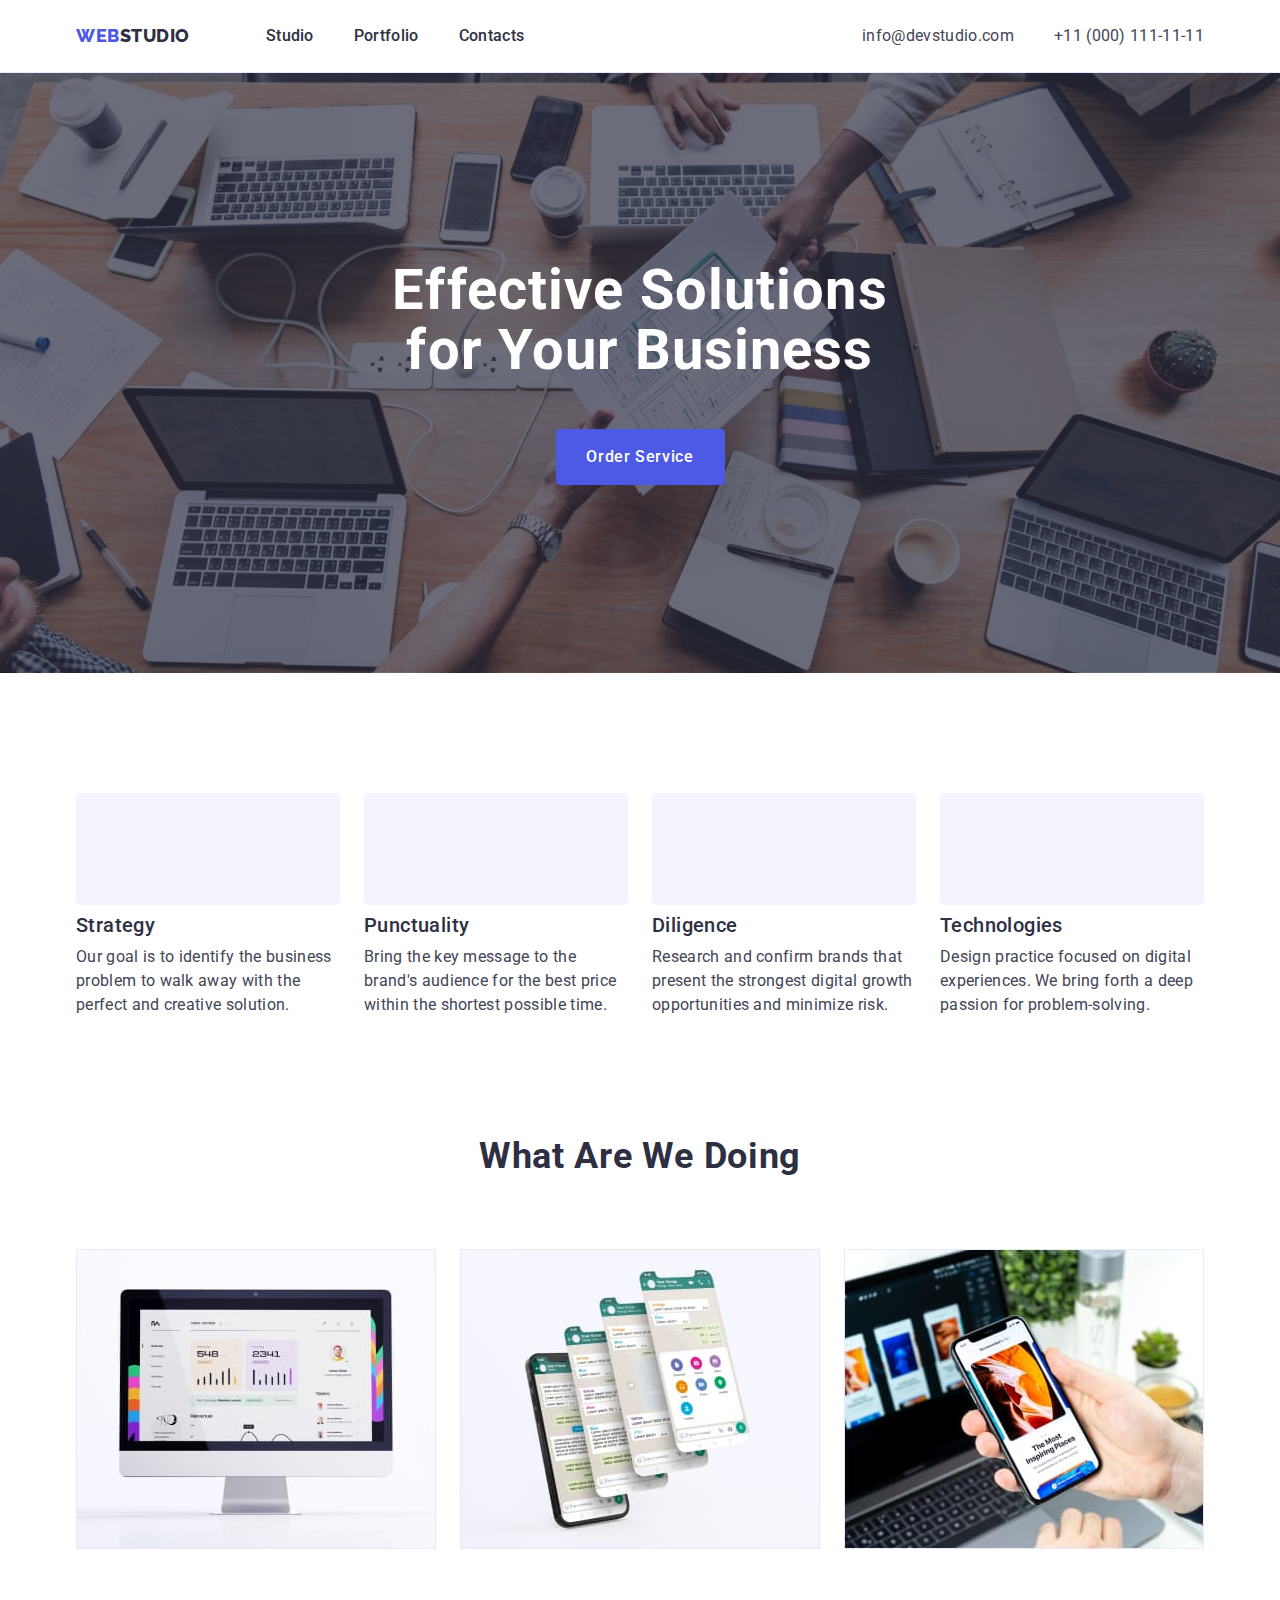
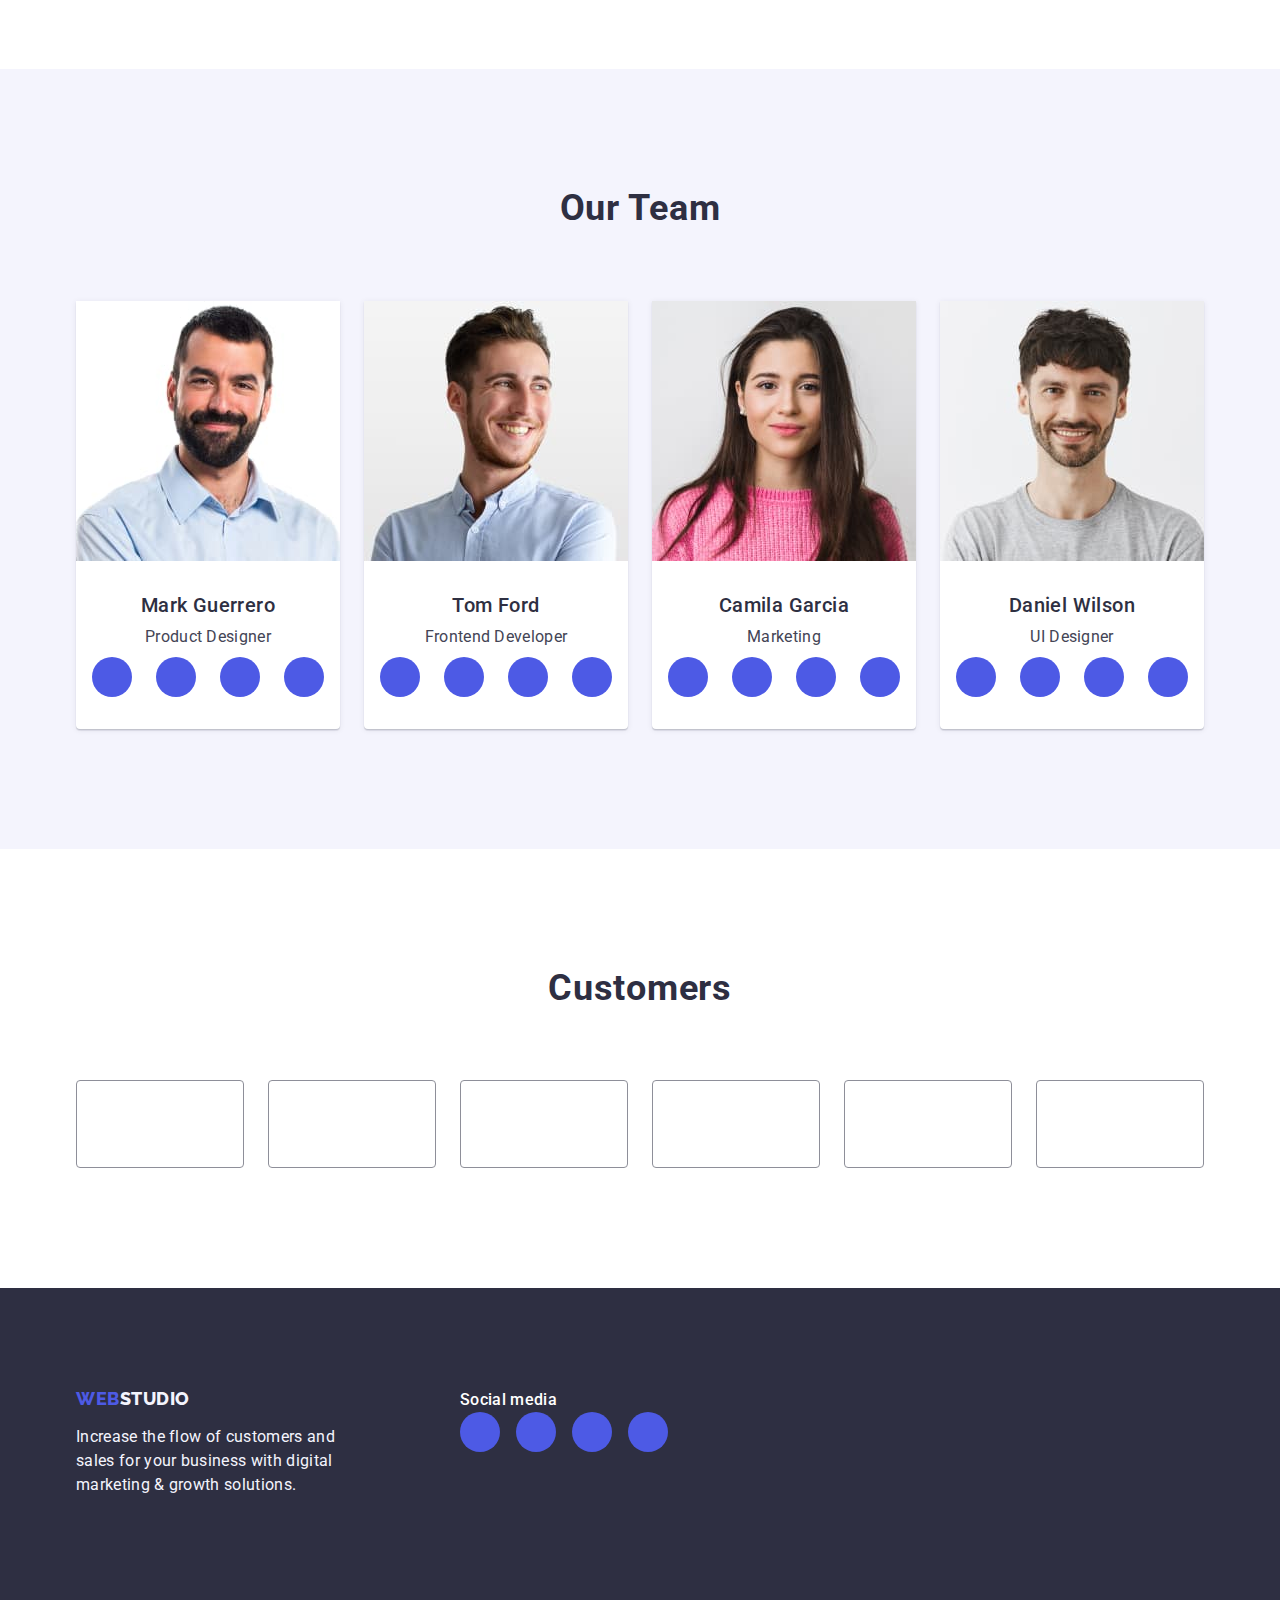
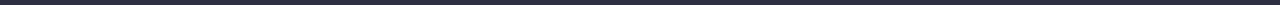
==== commit 591a3be0: "goit-hw4-4" ====
--- a/index.html
+++ b/index.html
@@ -383,7 +383,7 @@
       </section>
     </main>
     <footer class="footer">
-      <div class="footer-container-global">
+      <div class="footer-container-global container">
       <div class="footer-container">
       <a class="footer-logo link" href="./index.html">
         Web<span class="studio-two">Studio</span>
@@ -393,8 +393,8 @@
         marketing & growth solutions.
       </p>
       </div>
-      <div class="socials-container container">
-        <p class="footer-p">Social media</p>
+      <div class="socials-container">
+        <p class="footer-par">Social media</p>
         <ul class="footer-list list">
           <li class="footer-item">
             <a class="footer-link" href="">
--- a/css/styles.css
+++ b/css/styles.css
@@ -778,13 +778,12 @@
   margin-right: 120px;
 }
 
-.footer-p {
+.footer-par {
   font-weight: 500;
   font-size: 16px;
   line-height: 1.5;
   letter-spacing: 0.02em;
   color: var(--white-background);
-  margin-bottom: 16px;
 }
 
 .footer-list {
